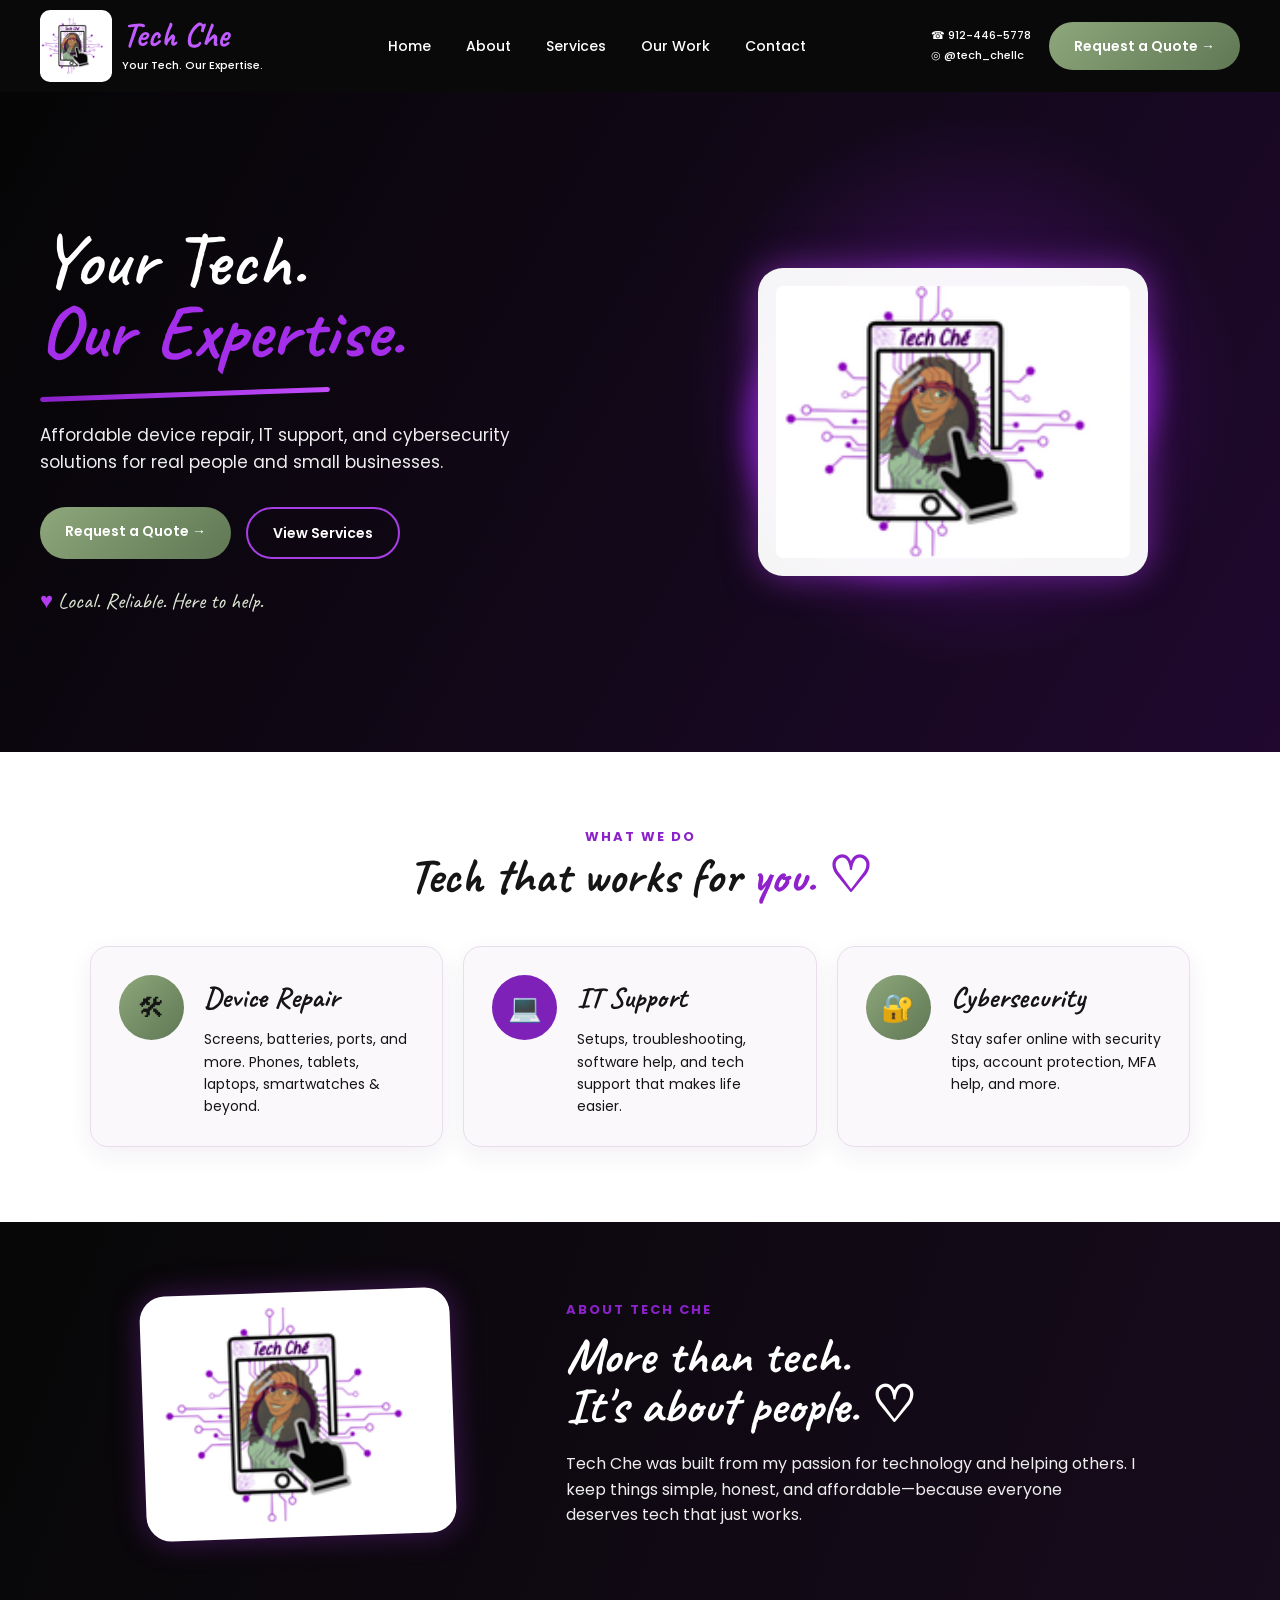
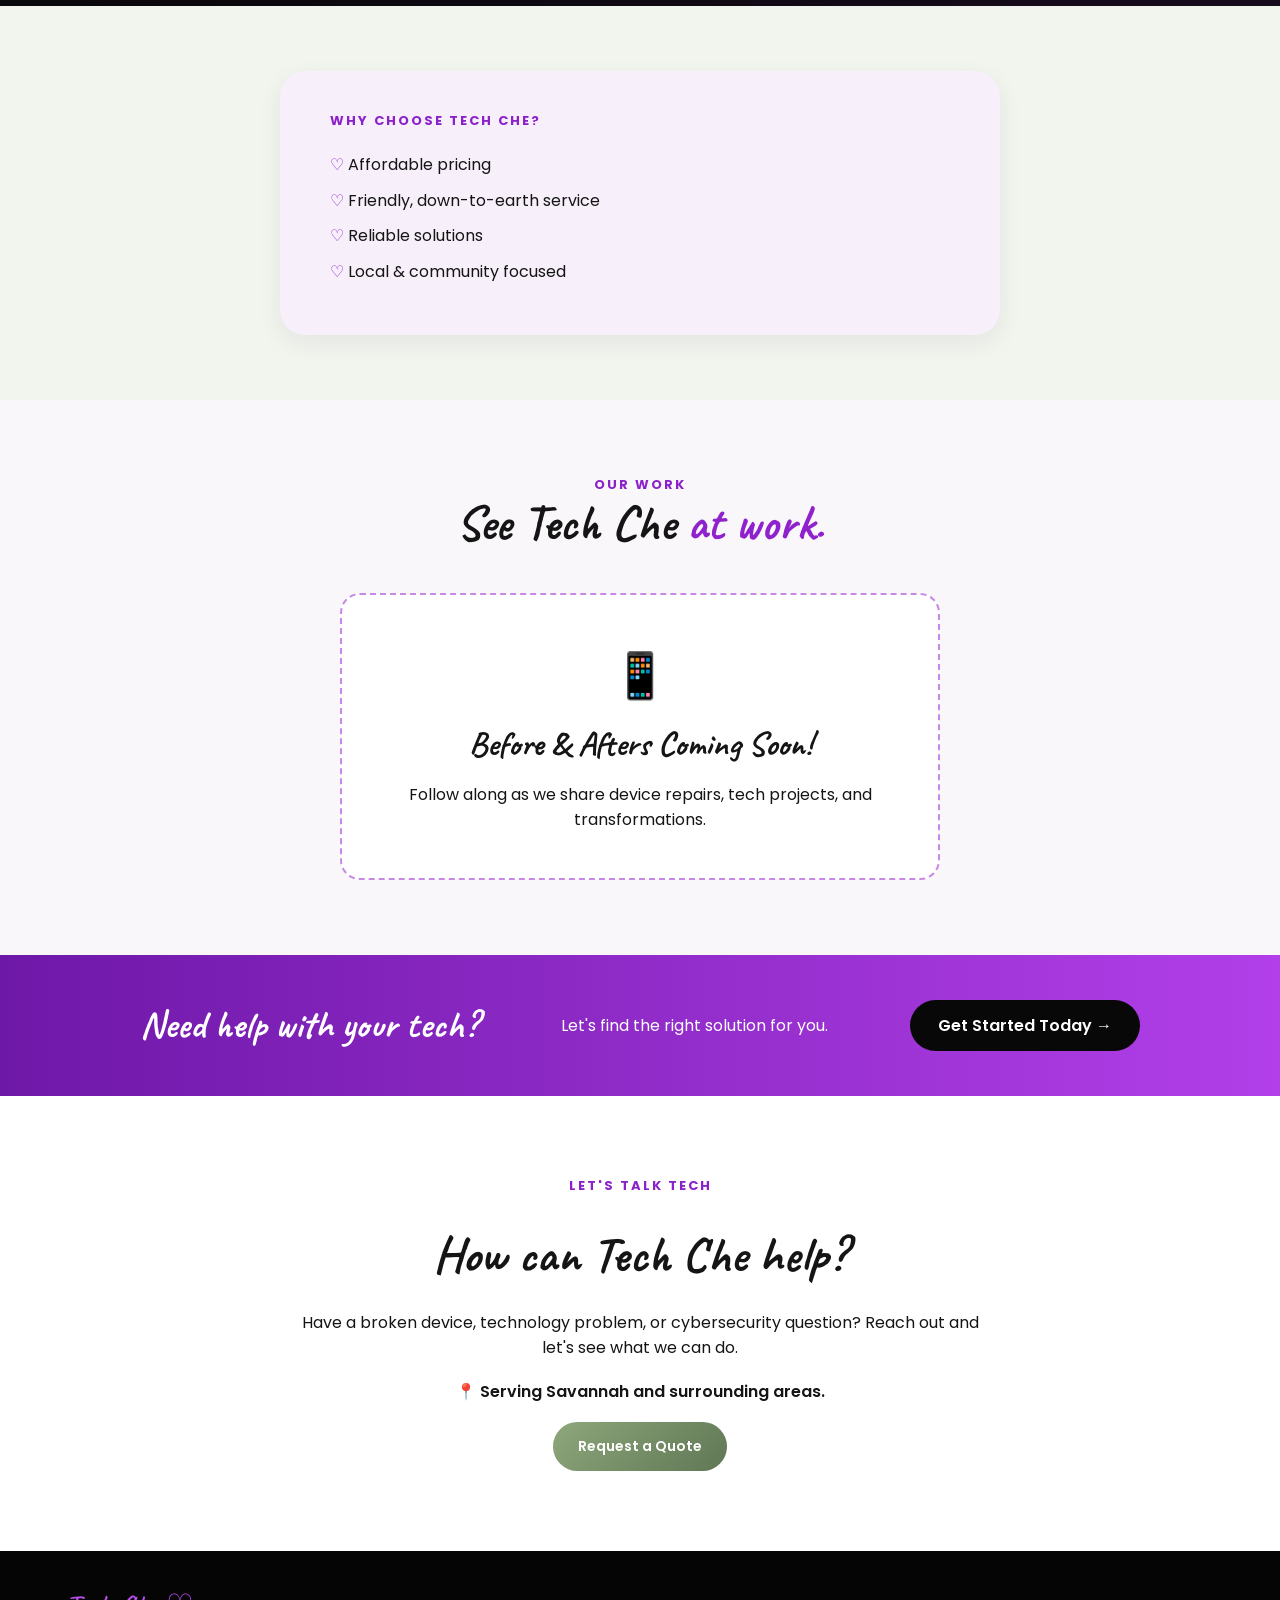
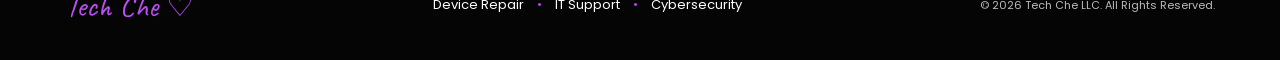
==== index.html @ 77cb9638 "Update index.html" ====
<!DOCTYPE html>
<html lang="en">

<head>
    <meta charset="UTF-8">
    <meta name="viewport" content="width=device-width, initial-scale=1.0">

    <title>Tech Che | Device Repair, IT Support & Cybersecurity</title>

    <meta name="description"
        content="Tech Che provides affordable device repair, IT support, and cybersecurity solutions for individuals and small businesses.">

    <link rel="stylesheet" href="style.css">

    <!-- Google Fonts -->
    <link rel="preconnect" href="https://fonts.googleapis.com">
    <link rel="preconnect" href="https://fonts.gstatic.com" crossorigin>
    <link href="https://fonts.googleapis.com/css2?family=Caveat:wght@400;600;700&family=Poppins:wght@400;500;600;700&display=swap"
        rel="stylesheet">
</head>

<body>


    <!-- NAVIGATION -->
    <header>
        <nav>

            <a href="index.html" class="brand">
                <img src="tech-che-logo.png" alt="Tech Che Logo">
                <div>
                    <span class="brand-name">Tech Che</span>
                    <span class="tagline">Your Tech. Our Expertise.</span>
                </div>
            </a>

            <ul>
                <li><a href="#home">Home</a></li>
                <li><a href="#about">About</a></li>
                <li><a href="#services">Services</a></li>
                <li><a href="#work">Our Work</a></li>
                <li><a href="#contact">Contact</a></li>
            </ul>

            <div class="nav-contact">

    <div class="nav-contact-links">
        <a href="tel:9124465778">
            ☎ 912-446-5778
        </a>

        <a href="https://www.instagram.com/tech_chellc/"
           target="_blank"
           rel="noopener noreferrer">
            ◎ @tech_chellc
        </a>
    </div>

    <a href="quote.html" class="nav-button">
        Request a Quote →
    </a>

</div>

        </nav>
    </header>


    <main>

        <!-- HERO -->
        <section id="home" class="hero">

            <div class="hero-content">

                <div class="hero-text">

                    <h1>
                        <span>Your Tech.</span>
                        <strong>Our Expertise.</strong>
                    </h1>

                    <div class="purple-line"></div>

                    <p class="hero-description">
                        Affordable device repair, IT support, and cybersecurity
                        solutions for real people and small businesses.
                    </p>

                    <div class="hero-buttons">

                        <a href="quote.html" class="primary-button">
                            Request a Quote →
                        </a>

                        <a href="#services" class="secondary-button">
                            View Services
                        </a>

                    </div>

                    <p class="local-message">
                        ♥ <span>Local. Reliable. Here to help.</span>
                    </p>

                </div>


                <div class="hero-image">

                    <div class="purple-glow"></div>

                    <img src="tech-che-logo.png"
                         alt="Tech Che Technology Services">

                </div>

            </div>

        </section>


        <!-- SERVICES -->
        <section id="services" class="services">

            <div class="section-heading">

                <p>WHAT WE DO</p>

                <h2>
                    Tech that works for
                    <span>you. ♡</span>
                </h2>

            </div>


            <div class="service-grid">

                <div class="service-card">

                    <div class="service-icon">🛠</div>

                    <div>
                        <h3>Device Repair</h3>

                        <p>
                            Screens, batteries, ports, and more.
                            Phones, tablets, laptops, smartwatches
                            & beyond.
                        </p>
                    </div>

                </div>


                <div class="service-card">

                    <div class="service-icon">💻</div>

                    <div>
                        <h3>IT Support</h3>

                        <p>
                            Setups, troubleshooting, software help,
                            and tech support that makes life easier.
                        </p>
                    </div>

                </div>


                <div class="service-card">

                    <div class="service-icon">🔐</div>

                    <div>
                        <h3>Cybersecurity</h3>

                        <p>
                            Stay safer online with security tips,
                            account protection, MFA help, and more.
                        </p>
                    </div>

                </div>

            </div>

        </section>


        <!-- ABOUT -->
        <section id="about" class="about">

            <div class="about-layout">

                <div class="about-visual">

                    <div class="about-logo-box">
                        <img src="tech-che-logo.png"
                             alt="Tech Che">
                    </div>

                </div>


                <div class="about-text">

                    <p class="small-heading">ABOUT TECH CHE</p>

                    <h2>
                        More than tech.<br>
                        It's about people. ♡
                    </h2>

                    <p>
                        Tech Che was built from my passion for technology
                        and helping others. I keep things simple, honest,
                        and affordable—because everyone deserves tech
                        that just works.
                    </p>

                </div>

            </div>

        </section>


        <!-- WHY TECH CHE -->
        <section class="why">

            <div class="why-box">

                <p class="small-heading">WHY CHOOSE TECH CHE?</p>

                <div class="why-list">

                    <p>♡ Affordable pricing</p>

                    <p>♡ Friendly, down-to-earth service</p>

                    <p>♡ Reliable solutions</p>

                    <p>♡ Local & community focused</p>

                </div>

            </div>

        </section>


        <!-- OUR WORK -->
        <section id="work" class="work">

            <div class="section-heading">

                <p>OUR WORK</p>

                <h2>
                    See Tech Che
                    <span>at work.</span>
                </h2>

            </div>


            <div class="work-placeholder">

                <p>📱</p>

                <h3>Before & Afters Coming Soon!</h3>

                <p>
                    Follow along as we share device repairs,
                    tech projects, and transformations.
                </p>

            </div>

        </section>


        <!-- QUOTE -->
        <section id="quote" class="quote">

            <div class="quote-content">

                <h2>Need help with your tech?</h2>

                <p>
                    Let's find the right solution for you.
                </p>

                <a href="#contact" class="quote-button">
                    Get Started Today →
                </a>

            </div>

        </section>


        <!-- CONTACT -->
        <section id="contact" class="contact">

            <p class="small-heading">LET'S TALK TECH</p>

            <h2>How can Tech Che help?</h2>

            <p>
                Have a broken device, technology problem,
                or cybersecurity question? Reach out and
                let's see what we can do.
            </p>

            <p class="service-area">
                📍 Serving Savannah and surrounding areas.
            </p>

            <a href="quote.html" class="primary-button">
                Request a Quote
            </a>

        </section>

    </main>


    <!-- FOOTER -->
    <footer>

        <div class="footer-content">

            <div class="footer-brand">
                Tech Che ♡
            </div>

            <div class="footer-services">
                Device Repair
                <span>•</span>
                IT Support
                <span>•</span>
                Cybersecurity
            </div>

            <p>
                © 2026 Tech Che LLC. All Rights Reserved.
            </p>

        </div>

    </footer>

</body>

</html>
---- style.css ----
/* ========================================
   TECH CHE — MAIN WEBSITE STYLE
   ======================================== */

* {
    margin: 0;
    padding: 0;
    box-sizing: border-box;
}

html {
    scroll-behavior: smooth;
}

body {
    font-family: "Poppins", sans-serif;
    background: #ffffff;
    color: #151515;
    line-height: 1.6;
}

:root {
    /* Original Tech Che Purple */
    --purple: #9c27e8;
    --deep-purple: #6411a3;
    --light-purple: #e6c5f7;
    --soft-purple: #f6effa;

    /* New Sage Green */
    --sage: #8fa77b;
    --sage-dark: #5f7754;
    --sage-light: #dfe8d7;
    --sage-soft: #f1f5ed;

    /* Neutrals */
    --black: #090909;
    --off-black: #140d18;
    --white: #ffffff;
}

/* ========================================
   NAVIGATION
   ======================================== */

header {
    background: var(--black);
    position: sticky;
    top: 0;
    z-index: 1000;
}

nav {
    max-width: 1250px;
    min-height: 92px;
    margin: auto;
    padding: 10px 25px;

    display: flex;
    align-items: center;
    justify-content: space-between;
}

.brand {
    display: flex;
    align-items: center;
    gap: 10px;
    text-decoration: none;
    color: white;
}

.brand img {
    width: 72px;
    height: 72px;
    object-fit: contain;
    background: white;
    border-radius: 10px;
}

.brand > div {
    display: flex;
    flex-direction: column;
}

.brand-name {
    font-family: "Caveat", cursive;
    font-size: 35px;
    font-weight: 700;
    line-height: 1;
    color: #c05cff;
}

.tagline {
    font-size: 11px;
    font-weight: 500;
    margin-top: 5px;
    color: white;
}

nav ul {
    display: flex;
    list-style: none;
    gap: 35px;
}

nav ul a {
    color: white;
    text-decoration: none;
    font-size: 14px;
    font-weight: 500;
    transition: .25s;
}

nav ul a:hover {
    color: #c05cff;
}

.nav-button {
    text-decoration: none;
    color: white;
    font-size: 14px;
    font-weight: 600;

    padding: 13px 25px;

    border-radius: 30px;

    background: linear-gradient(
        135deg,
        #7420b6,
        #bd4ff4
    );

    border: 1px solid #d794ff;

    transition: .25s;
}

.nav-button:hover {
    transform: translateY(-2px);
}


/* ========================================
   HERO
   ======================================== */

.hero {
    background:
        radial-gradient(
            circle at 75% 45%,
            rgba(140, 31, 211, .35),
            transparent 27%
        ),
        linear-gradient(
            120deg,
            #050505,
            #13081a 55%,
            #20082f
        );

    color: white;
    padding: 80px 25px;
    overflow: hidden;
}

.hero-content {
    max-width: 1200px;
    min-height: 500px;
    margin: auto;

    display: grid;
    grid-template-columns: 1fr 1fr;
    align-items: center;
    gap: 50px;
}

.hero-text h1 {
    font-family: "Caveat", cursive;
    font-size: 75px;
    line-height: .95;
    font-weight: 600;
}

.hero-text h1 span,
.hero-text h1 strong {
    display: block;
}

.hero-text h1 strong {
    color: #a52eea;
    font-weight: 700;
}

.purple-line {
    width: 290px;
    height: 5px;

    background: linear-gradient(
        90deg,
        #8b21ca,
        #c34dff
    );

    margin: 25px 0;

    border-radius: 20px;

    transform: rotate(-2deg);
}

.hero-description {
    max-width: 520px;
    font-size: 17px;
    margin-bottom: 30px;
    color: #eeeeee;
}

.hero-buttons {
    display: flex;
    gap: 15px;
    margin-bottom: 25px;
}

.primary-button,
.secondary-button {
    display: inline-block;

    padding: 13px 25px;

    border-radius: 30px;

    text-decoration: none;

    font-size: 14px;
    font-weight: 600;

    transition: .25s;
}

.primary-button {
    background: linear-gradient(
        135deg,
        #8024c7,
        #be48f5
    );

    color: white;
}

.primary-button:hover {
    transform: translateY(-3px);
}

.secondary-button {
    border: 2px solid #a63fe4;
    color: white;
}

.secondary-button:hover {
    background: #a63fe4;
}

.local-message {
    font-family: "Caveat", cursive;
    font-size: 22px;
}

.local-message:first-letter {
    color: #b43cf0;
}

.hero-image {
    position: relative;

    display: flex;
    align-items: center;
    justify-content: center;

    min-height: 450px;
}

.hero-image img {
    position: relative;
    z-index: 2;

    width: min(390px, 90%);
    height: auto;

    background: rgba(255,255,255,.96);

    border-radius: 25px;

    padding: 18px;

    box-shadow:
        0 0 35px rgba(171, 55, 235, .55);
}

.purple-glow {
    position: absolute;

    width: 420px;
    height: 300px;

    background: #7617b5;

    border-radius:
        46% 54% 61% 39%
        / 48% 41% 59% 52%;

    filter: blur(12px);

    opacity: .65;

    transform: rotate(-7deg);
}


/* ========================================
   SECTION HEADINGS
   ======================================== */

.section-heading {
    text-align: center;
    margin-bottom: 45px;
}

.section-heading > p,
.small-heading {
    color: #8b21ca;
    font-size: 13px;
    font-weight: 700;
    letter-spacing: 2px;
}

.section-heading h2 {
    margin-top: 4px;

    font-family: "Caveat", cursive;
    font-size: 49px;
    line-height: 1;
}

.section-heading h2 span {
    color: #8f22cc;
}


/* ========================================
   SERVICES
   ======================================== */

.services {
    padding: 75px 25px;
    background: #fff;
}

.service-grid {
    max-width: 1100px;
    margin: auto;

    display: grid;
    grid-template-columns: repeat(3, 1fr);

    gap: 20px;
}

.service-card {
    background: #fbf8fc;

    border: 1px solid #e9dced;

    border-radius: 18px;

    padding: 28px;

    display: flex;
    gap: 20px;

    box-shadow:
        0 8px 25px rgba(72, 22, 92, .07);

    transition: .25s;
}

.service-card:hover {
    transform: translateY(-5px);

    box-shadow:
        0 13px 30px rgba(95, 28, 126, .13);
}

.service-icon {
    min-width: 65px;
    height: 65px;

    display: flex;
    align-items: center;
    justify-content: center;

    background: #7e21b8;

    border-radius: 50%;

    font-size: 27px;
}

.service-card h3 {
    font-family: "Caveat", cursive;
    font-size: 29px;
    margin-bottom: 7px;
}

.service-card p {
    font-size: 14px;
}


/* ========================================
   ABOUT
   ======================================== */

.about {
    padding: 70px 25px;

    background:
        linear-gradient(
            110deg,
            #070707,
            #170b1d
        );

    color: white;
}

.about-layout {
    max-width: 1100px;
    margin: auto;

    display: grid;
    grid-template-columns: .8fr 1.2fr;

    align-items: center;

    gap: 60px;
}

.about-visual {
    display: flex;
    justify-content: center;
}

.about-logo-box {
    background: white;

    padding: 15px;

    border-radius: 25px;

    transform: rotate(-2deg);

    box-shadow:
        0 0 30px rgba(165, 47, 224, .35);
}

.about-logo-box img {
    display: block;
    width: 280px;
    max-width: 100%;
}

.about-text h2 {
    font-family: "Caveat", cursive;

    font-size: 50px;

    line-height: 1;

    margin: 10px 0 20px;
}

.about-text > p:last-child {
    max-width: 570px;
    color: #eeeeee;
}


/* ========================================
   WHY TECH CHE
   ======================================== */

.why {
    padding: 65px 25px;
    background: #fff;
}

.why-box {
    max-width: 720px;

    margin: auto;

    background: #f7effa;

    border-radius: 25px;

    padding: 40px 50px;

    box-shadow:
        0 8px 25px rgba(77, 26, 96, .07);
}

.why-list {
    margin-top: 20px;
}

.why-list p {
    margin: 10px 0;
    font-size: 16px;
}

.why-list p::first-letter {
    color: #9227cf;
}


/* ========================================
   OUR WORK
   ======================================== */

.work {
    padding: 75px 25px;
    background: #faf7fb;
}

.work-placeholder {
    max-width: 600px;

    margin: auto;

    text-align: center;

    padding: 45px;

    background: white;

    border-radius: 20px;

    border: 2px dashed #c888e6;
}

.work-placeholder > p:first-child {
    font-size: 45px;
}

.work-placeholder h3 {
    font-family: "Caveat", cursive;
    font-size: 34px;
    margin: 5px 0 10px;
}


/* ========================================
   QUOTE
   ======================================== */

.quote {
    padding: 40px 25px;

    background:
        linear-gradient(
            90deg,
            #6e18a8,
            #b23fe9
        );

    color: white;
}

.quote-content {
    max-width: 1000px;
    margin: auto;

    display: flex;

    align-items: center;
    justify-content: space-between;

    gap: 25px;
}

.quote h2 {
    font-family: "Caveat", cursive;
    font-size: 38px;
}

.quote-button {
    background: #080808;

    color: white;

    text-decoration: none;

    padding: 13px 28px;

    border-radius: 30px;

    font-weight: 600;
}


/* ========================================
   CONTACT
   ======================================== */

.contact {
    padding: 80px 25px;

    text-align: center;

    max-width: 760px;

    margin: auto;
}

.contact h2 {
    font-family: "Caveat", cursive;

    font-size: 50px;

    margin: 5px 0 15px;
}

.contact > p {
    margin-bottom: 18px;
}

.service-area {
    font-weight: 600;
}


/* ========================================
   FOOTER
   ======================================== */

footer {
    background: #050505;

    color: white;

    padding: 30px 25px;
}

.footer-content {
    max-width: 1150px;
    margin: auto;

    display: flex;
    align-items: center;
    justify-content: space-between;

    gap: 25px;
}

.footer-brand {
    font-family: "Caveat", cursive;

    font-size: 31px;

    color: #bd4ef4;
}

.footer-services {
    font-size: 13px;
}

.footer-services span {
    color: #b740ed;
    margin: 0 10px;
}

footer p {
    font-size: 11px;
    color: #bbb;
}


/* ========================================
   TABLET
   ======================================== */

@media (max-width: 950px) {

    nav ul {
        display: none;
    }

    .hero-content {
        grid-template-columns: 1fr;
        text-align: center;
    }

    .hero-description {
        margin-left: auto;
        margin-right: auto;
    }

    .purple-line {
        margin-left: auto;
        margin-right: auto;
    }

    .hero-buttons {
        justify-content: center;
    }

    .hero-image {
        min-height: 350px;
    }

    .service-grid {
        grid-template-columns: 1fr;
        max-width: 650px;
    }

    .about-layout {
        grid-template-columns: 1fr;
        text-align: center;
    }

    .about-text > p:last-child {
        margin: auto;
    }

    .quote-content {
        flex-direction: column;
        text-align: center;
    }

    .footer-content {
        flex-direction: column;
        text-align: center;
    }
}


/* ========================================
   MOBILE
   ======================================== */

@media (max-width: 600px) {

    nav {
        min-height: 75px;
        padding: 8px 15px;
    }

    .brand img {
        width: 55px;
        height: 55px;
    }

    .brand-name {
        font-size: 27px;
    }

    .tagline {
        display: none;
    }

    .nav-button {
        padding: 10px 15px;
        font-size: 11px;
    }

    .hero {
        padding: 60px 20px;
    }

    .hero-content {
        min-height: auto;
    }

    .hero-text h1 {
        font-size: 57px;
    }

    .hero-buttons {
        flex-direction: column;
        align-items: center;
    }

    .hero-image img {
        width: 280px;
    }

    .purple-glow {
        width: 290px;
        height: 220px;
    }

    .section-heading h2 {
        font-size: 41px;
    }

    .service-card {
        flex-direction: column;
    }

    .service-icon {
        width: 65px;
    }

    .about-text h2,
    .contact h2 {
        font-size: 43px;
    }

    .why-box {
        padding: 30px 25px;
    }
}
/* ========================================
   TECH CHE — REQUEST A QUOTE PAGE
   ======================================== */

.quote-page {
    background: #faf7fb;
    min-height: 100vh;
}

/* Quote Page Header */

.quote-hero {
    background:
        radial-gradient(
            circle at 75% 40%,
            rgba(151, 42, 219, .35),
            transparent 30%
        ),
        linear-gradient(
            120deg,
            #050505,
            #17091f,
            #250a34
        );

    color: white;
    text-align: center;
    padding: 75px 25px 65px;
}

.quote-hero h1 {
    font-family: "Caveat", cursive;
    font-size: 65px;
    line-height: 1;
    margin: 8px 0 18px;
}

.quote-hero h1 span {
    color: #b83ff1;
}

.quote-hero > p:last-child {
    max-width: 550px;
    margin: auto;
    color: #eeeeee;
    font-size: 16px;
}


/* ========================================
   FORM CONTAINER
   ======================================== */

.quote-form-section {
    padding: 60px 25px 90px;
}

.quote-form-container {
    max-width: 760px;
    margin: auto;

    background: white;

    padding: 45px;

    border-radius: 24px;

    border: 1px solid #eadcf0;

    box-shadow:
        0 15px 45px rgba(74, 20, 96, .10);
}


/* ========================================
   FORM LAYOUT
   ======================================== */

.form-row {
    display: grid;
    grid-template-columns: 1fr 1fr;
    gap: 20px;
}

.form-group {
    margin-bottom: 22px;
}

.form-group label {
    display: block;

    margin-bottom: 7px;

    font-size: 14px;
    font-weight: 600;

    color: #27162e;
}

.form-group input,
.form-group select,
.form-group textarea {

    width: 100%;

    font-family: "Poppins", sans-serif;

    font-size: 14px;

    padding: 14px 16px;

    border: 1.5px solid #ddcfe3;

    border-radius: 12px;

    background: #fcfafd;

    color: #171717;

    outline: none;

    transition: .25s;
}

.form-group textarea {
    resize: vertical;
}


/* Purple focus effect */

.form-group input:focus,
.form-group select:focus,
.form-group textarea:focus {

    border-color: #a62cdd;

    background: white;

    box-shadow:
        0 0 0 3px rgba(166, 44, 221, .10);
}


/* ========================================
   SUBMIT BUTTON
   ======================================== */

.form-submit {

    width: 100%;

    border: none;

    padding: 15px 25px;

    border-radius: 30px;

    background:
        linear-gradient(
            135deg,
            #7620b3,
            #bd47f3
        );

    color: white;

    font-family: "Poppins", sans-serif;

    font-size: 15px;
    font-weight: 600;

    cursor: pointer;

    transition: .25s;
}

.form-submit:hover {

    transform: translateY(-2px);

    box-shadow:
        0 8px 20px rgba(136, 31, 183, .25);
}


/* Note underneath form */

.form-note {

    text-align: center;

    margin-top: 17px;

    font-family: "Caveat", cursive;

    font-size: 20px;

    color: #7c268f;
}


/* ========================================
   QUOTE PAGE MOBILE
   ======================================== */

@media (max-width: 650px) {

    .quote-hero {
        padding: 55px 20px;
    }

    .quote-hero h1 {
        font-size: 50px;
    }

    .quote-form-section {
        padding: 35px 15px 65px;
    }

    .quote-form-container {
        padding: 28px 20px;
        border-radius: 18px;
    }

    .form-row {
        grid-template-columns: 1fr;
        gap: 0;
    }
}
/* ==============================
   THANK YOU PAGE
================================ */

.thank-you-page {
    min-height: 75vh;
    display: flex;
    align-items: center;
    justify-content: center;
    padding: 80px 20px;
    background:
        radial-gradient(circle at top right, #6411a3 0%, transparent 35%),
        linear-gradient(135deg, #090909, #140d18);
}

.thank-you-box {
    width: 100%;
    max-width: 720px;
    background: #ffffff;
    text-align: center;
    padding: 60px 45px;
    border-radius: 28px;
    box-shadow: 0 15px 50px rgba(156, 39, 232, 0.25);
}

.thank-you-heart {
    font-family: 'Caveat', cursive;
    font-size: 75px;
    line-height: 1;
    color: var(--purple);
}

.thank-you-box .small-heading {
    color: var(--deep-purple);
    font-weight: 700;
    letter-spacing: 2px;
    margin-bottom: 5px;
}

.thank-you-box h1 {
    font-family: 'Caveat', cursive;
    font-size: 58px;
    margin: 5px 0 20px;
    color: var(--black);
}

.thank-you-box h1 span {
    color: var(--purple);
}

.thank-you-message {
    max-width: 560px;
    margin: 0 auto 15px;
    font-size: 18px;
    line-height: 1.8;
    color: #444;
}

.thank-you-small {
    font-family: 'Caveat', cursive;
    font-size: 24px;
    color: var(--deep-purple);
    margin-bottom: 30px;
}

.thank-you-buttons {
    display: flex;
    justify-content: center;
    gap: 15px;
    flex-wrap: wrap;
}

.thank-you-buttons a {
    text-decoration: none;
}

@media (max-width: 600px) {

    .thank-you-box {
        padding: 45px 25px;
    }

    .thank-you-box h1 {
        font-size: 46px;
    }

    .thank-you-message {
        font-size: 16px;
    }
}
/* ==================================
   TECH CHE SAGE GREEN ACCENTS
================================== */

/* Main buttons */
.nav-button,
.primary-button,
.form-submit {
    background: linear-gradient(135deg, var(--sage), var(--sage-dark));
    color: white;
    border: none;
}

.nav-button:hover,
.primary-button:hover,
.form-submit:hover {
    background: var(--sage-dark);
    transform: translateY(-2px);
}

/* Sage accent on navigation */
nav ul li a:hover {
    color: var(--sage);
}

/* Service icons - alternate purple and sage */
.service-card:nth-child(1) .service-icon,
.service-card:nth-child(3) .service-icon {
    background: linear-gradient(135deg, var(--sage), var(--sage-dark));
}

/* Why Choose Tech Che */
.why {
    background: var(--sage-soft);
}

/* Small decorative accents */
.local-message {
    color: var(--sage-light);
}

/* Form focus */
input:focus,
select:focus,
textarea:focus {
    border-color: var(--sage);
    box-shadow: 0 0 0 3px rgba(143, 167, 123, 0.15);
}

/* Thank-you heart */
.thank-you-heart {
    color: var(--sage);
}
/* ==================================
   TOP CONTACT BAR
================================== */

.top-contact-bar {
    background: var(--sage);
    color: var(--black);
    min-height: 38px;
    padding: 7px 5%;
    display: flex;
    align-items: center;
    justify-content: space-between;
    gap: 20px;
    font-size: 13px;
    font-weight: 500;
}

.contact-details,
.social-links {
    display: flex;
    align-items: center;
    gap: 22px;
}

.top-contact-bar a {
    color: var(--black);
    text-decoration: none;
    transition: 0.2s ease;
}

.top-contact-bar a:hover {
    color: var(--white);
}

.top-slogan {
    font-family: 'Caveat', cursive;
    font-size: 20px;
    font-weight: 700;
}

/* Mobile */
@media (max-width: 800px) {

    .top-contact-bar {
        flex-direction: column;
        gap: 5px;
        padding: 8px 15px;
        text-align: center;
    }

    .contact-details {
        justify-content: center;
        flex-wrap: wrap;
        gap: 8px 15px;
    }

    .social-links {
        justify-content: center;
    }

    .top-slogan {
        display: none;
    }
}
/* CLEAN HEADER CONTACT */

.nav-contact {
    display: flex;
    align-items: center;
    gap: 18px;
}

.nav-contact-links {
    display: flex;
    flex-direction: column;
    gap: 2px;
}

.nav-contact-links a {
    color: #ffffff;
    text-decoration: none;
    font-size: 11px;
    font-weight: 500;
    transition: 0.2s ease;
}

.nav-contact-links a:hover {
    color: var(--sage);
}

/* Sage accent on quote button */
.nav-contact .nav-button {
    background: linear-gradient(
        135deg,
        var(--sage),
        var(--sage-dark)
    );
}

/* Mobile */
@media (max-width: 950px) {

    .nav-contact-links {
        display: none;
    }

}
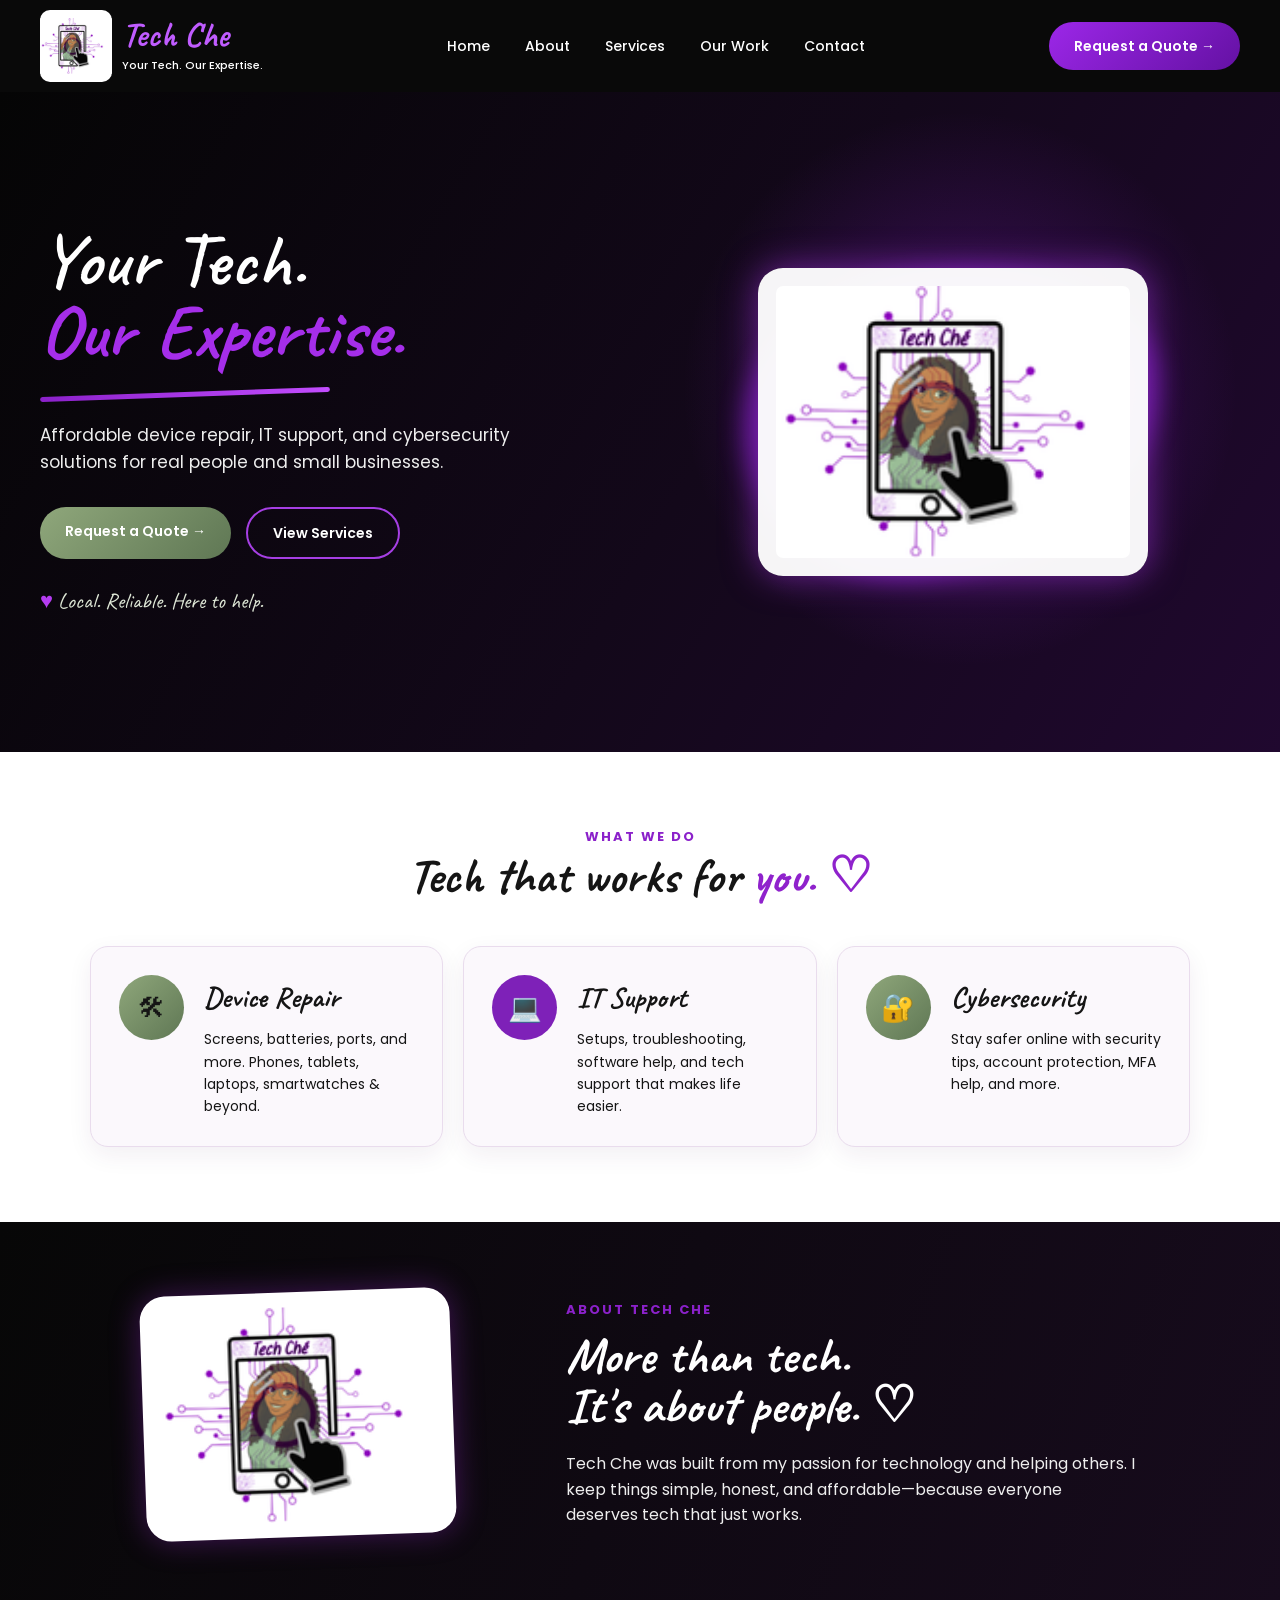
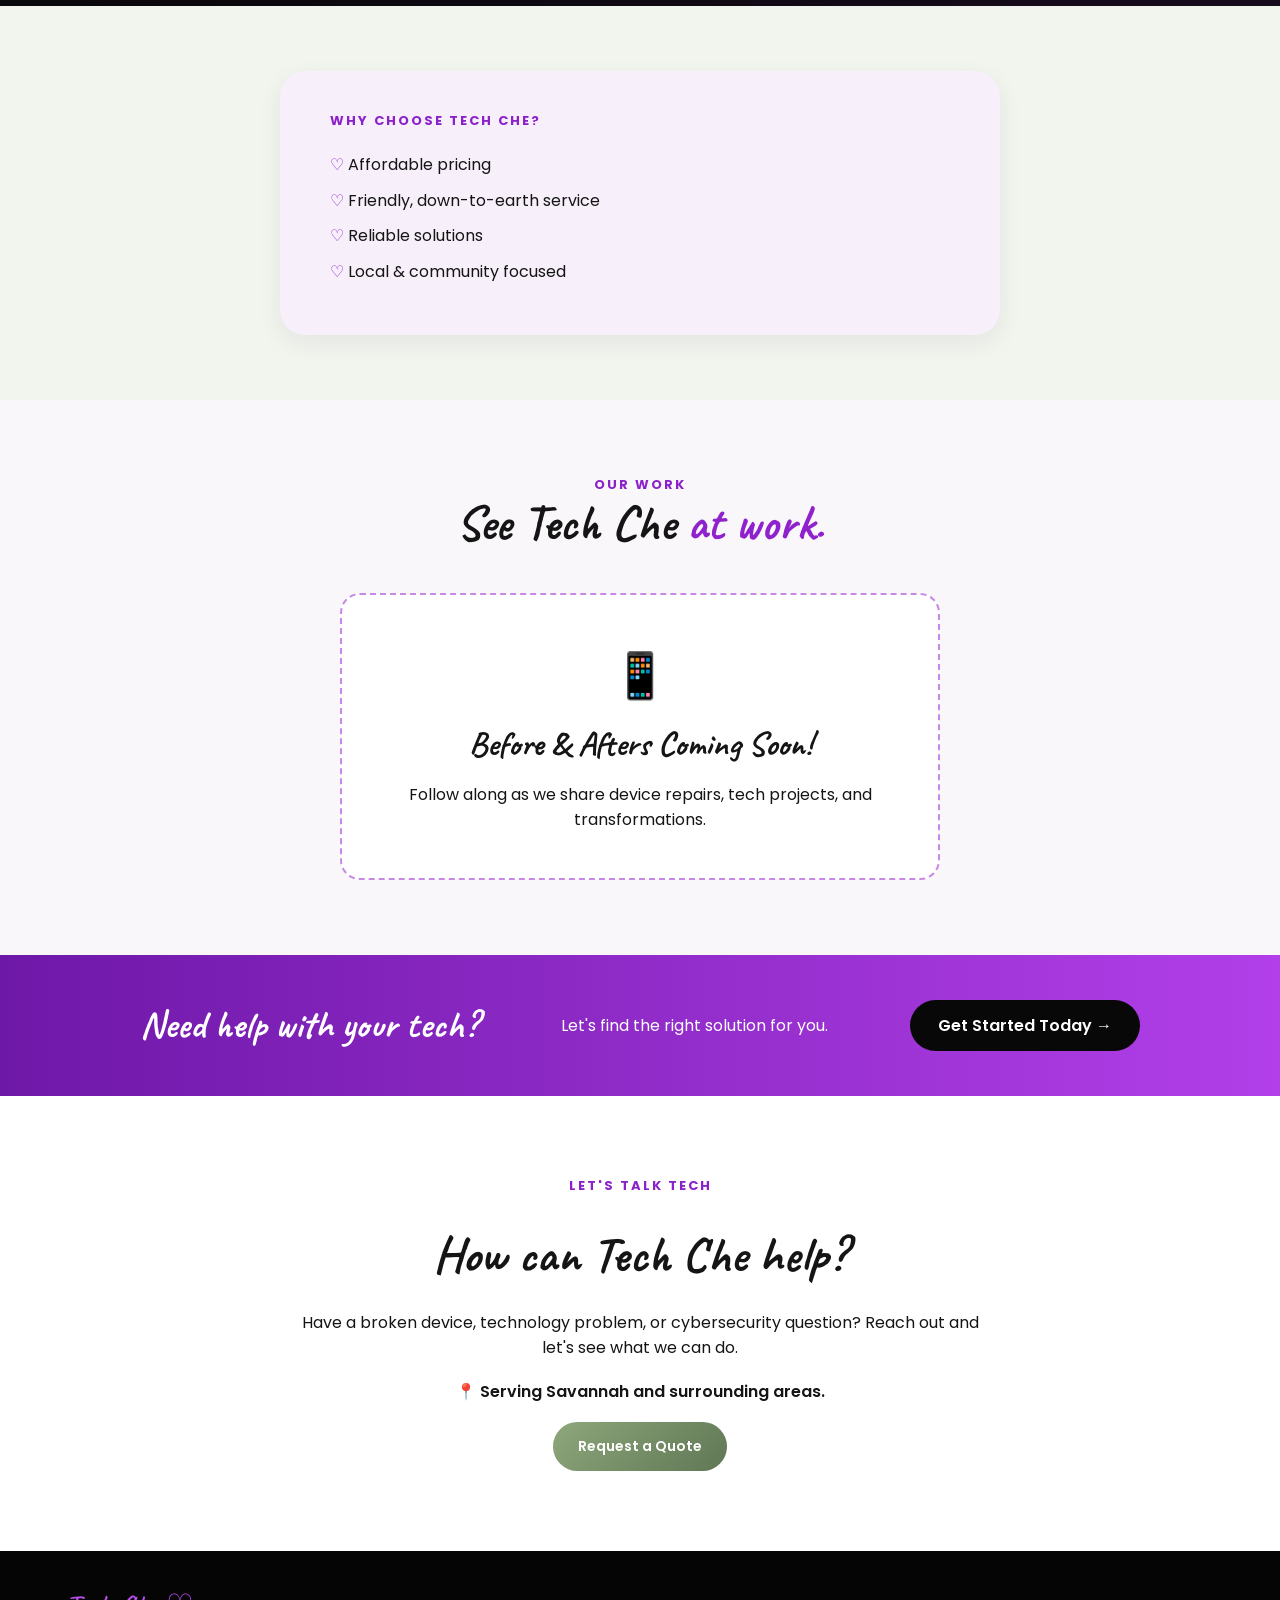
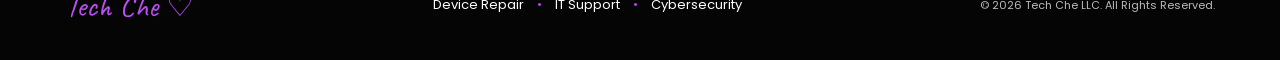
==== commit 6dfc3da0: "Update index.html" ====
--- a/index.html
+++ b/index.html
@@ -42,19 +42,7 @@
                 <li><a href="#contact">Contact</a></li>
             </ul>
 
-            <div class="nav-contact">
-
-    <div class="nav-contact-links">
-        <a href="tel:9124465778">
-            ☎ 912-446-5778
-        </a>
-
-        <a href="https://www.instagram.com/tech_chellc/"
-           target="_blank"
-           rel="noopener noreferrer">
-            ◎ @tech_chellc
-        </a>
-    </div>
+           
 
     <a href="quote.html" class="nav-button">
         Request a Quote →
--- a/style.css
+++ b/style.css
@@ -1193,110 +1193,19 @@
 .thank-you-heart {
     color: var(--sage);
 }
-/* ==================================
-   TOP CONTACT BAR
-================================== */
-
-.top-contact-bar {
-    background: var(--sage);
-    color: var(--black);
-    min-height: 38px;
-    padding: 7px 5%;
-    display: flex;
-    align-items: center;
-    justify-content: space-between;
-    gap: 20px;
-    font-size: 13px;
-    font-weight: 500;
-}
-
-.contact-details,
-.social-links {
-    display: flex;
-    align-items: center;
-    gap: 22px;
-}
-
-.top-contact-bar a {
-    color: var(--black);
-    text-decoration: none;
-    transition: 0.2s ease;
-}
-
-.top-contact-bar a:hover {
-    color: var(--white);
-}
-
-.top-slogan {
-    font-family: 'Caveat', cursive;
-    font-size: 20px;
-    font-weight: 700;
-}
-
-/* Mobile */
-@media (max-width: 800px) {
-
-    .top-contact-bar {
-        flex-direction: column;
-        gap: 5px;
-        padding: 8px 15px;
-        text-align: center;
-    }
-
-    .contact-details {
-        justify-content: center;
-        flex-wrap: wrap;
-        gap: 8px 15px;
-    }
-
-    .social-links {
-        justify-content: center;
-    }
-
-    .top-slogan {
-        display: none;
-    }
-}
-/* CLEAN HEADER CONTACT */
-
-.nav-contact {
-    display: flex;
-    align-items: center;
-    gap: 18px;
-}
-
-.nav-contact-links {
-    display: flex;
-    flex-direction: column;
-    gap: 2px;
-}
-
-.nav-contact-links a {
-    color: #ffffff;
-    text-decoration: none;
-    font-size: 11px;
-    font-weight: 500;
-    transition: 0.2s ease;
-}
-
-.nav-contact-links a:hover {
-    color: var(--sage);
-}
-
-/* Sage accent on quote button */
-.nav-contact .nav-button {
+/* ORIGINAL TECH CHE HEADER */
+
+.nav-button {
     background: linear-gradient(
         135deg,
-        var(--sage),
-        var(--sage-dark)
+        var(--purple),
+        var(--deep-purple)
     );
-}
-
-/* Mobile */
-@media (max-width: 950px) {
-
-    .nav-contact-links {
-        display: none;
-    }
-
-}
+    color: #ffffff;
+    border: none;
+    border-radius: 30px;
+}
+
+.nav-button:hover {
+    background: var(--deep-purple);
+}
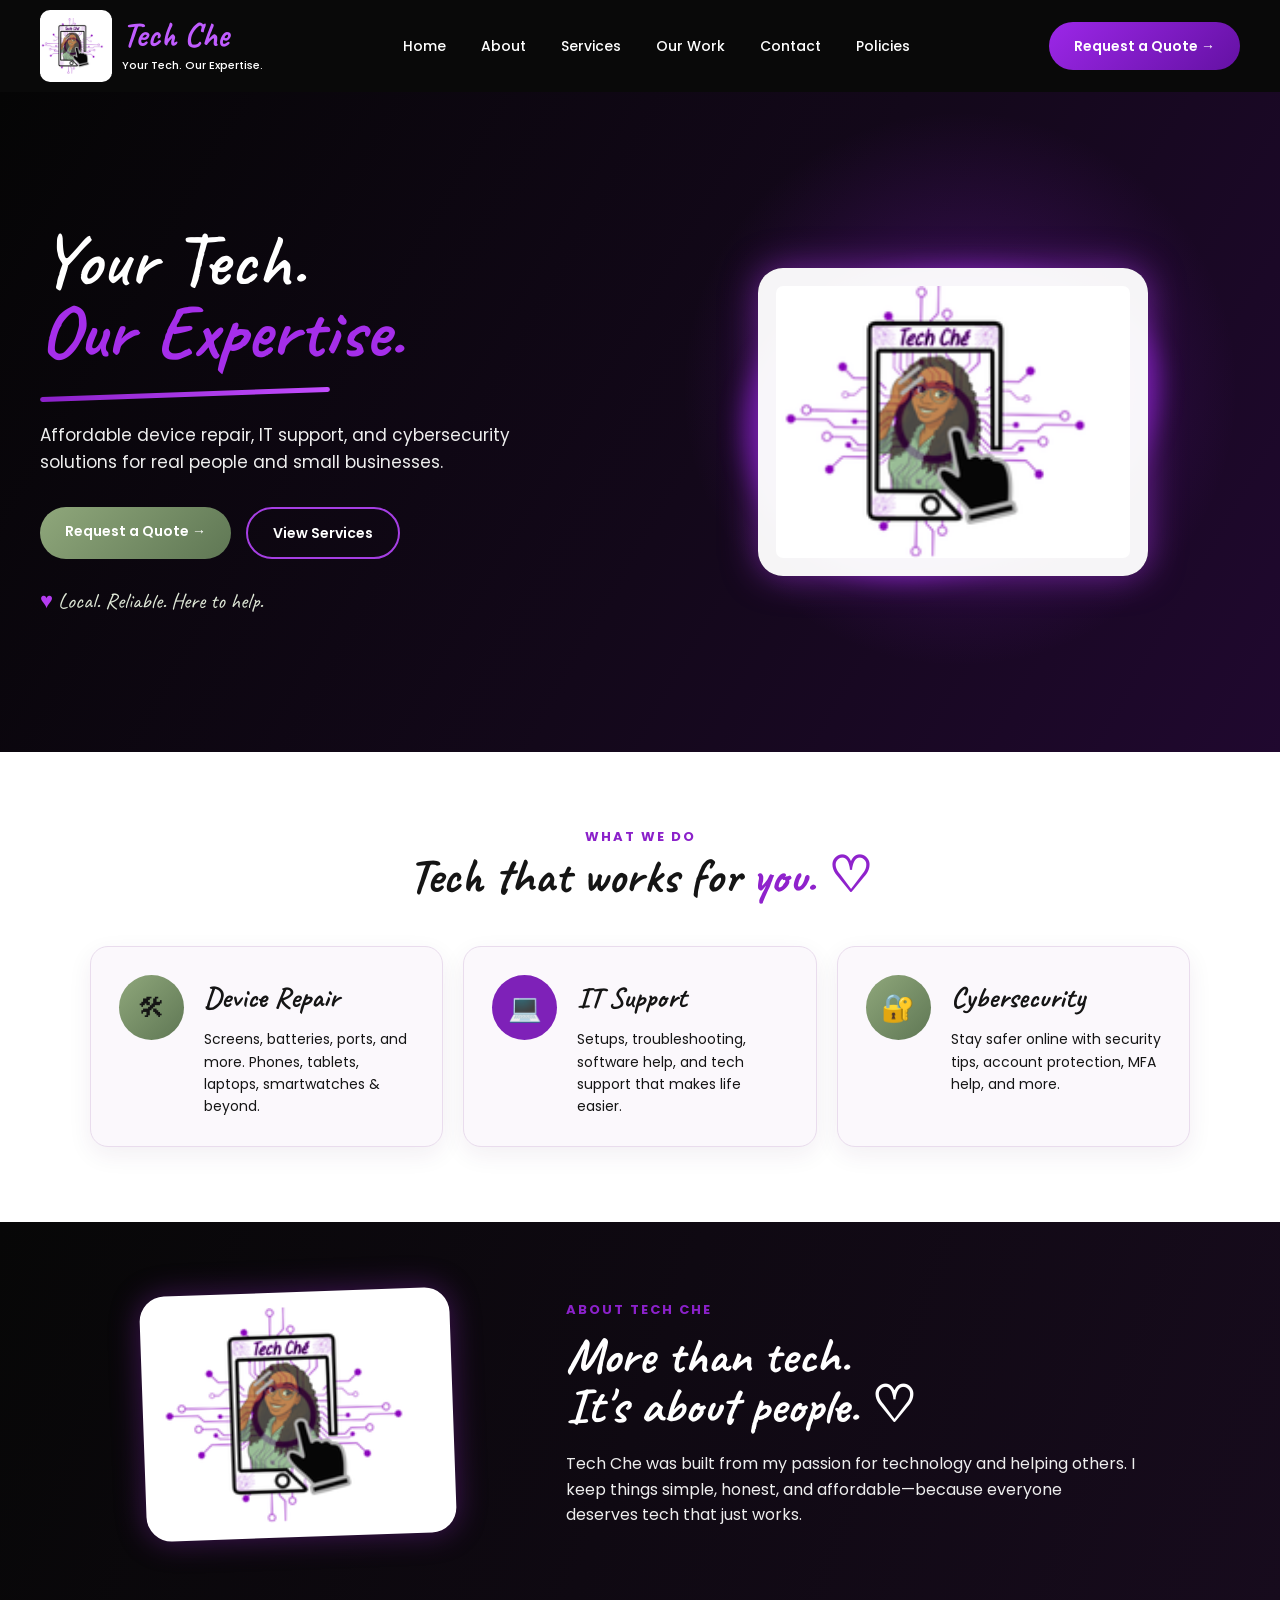
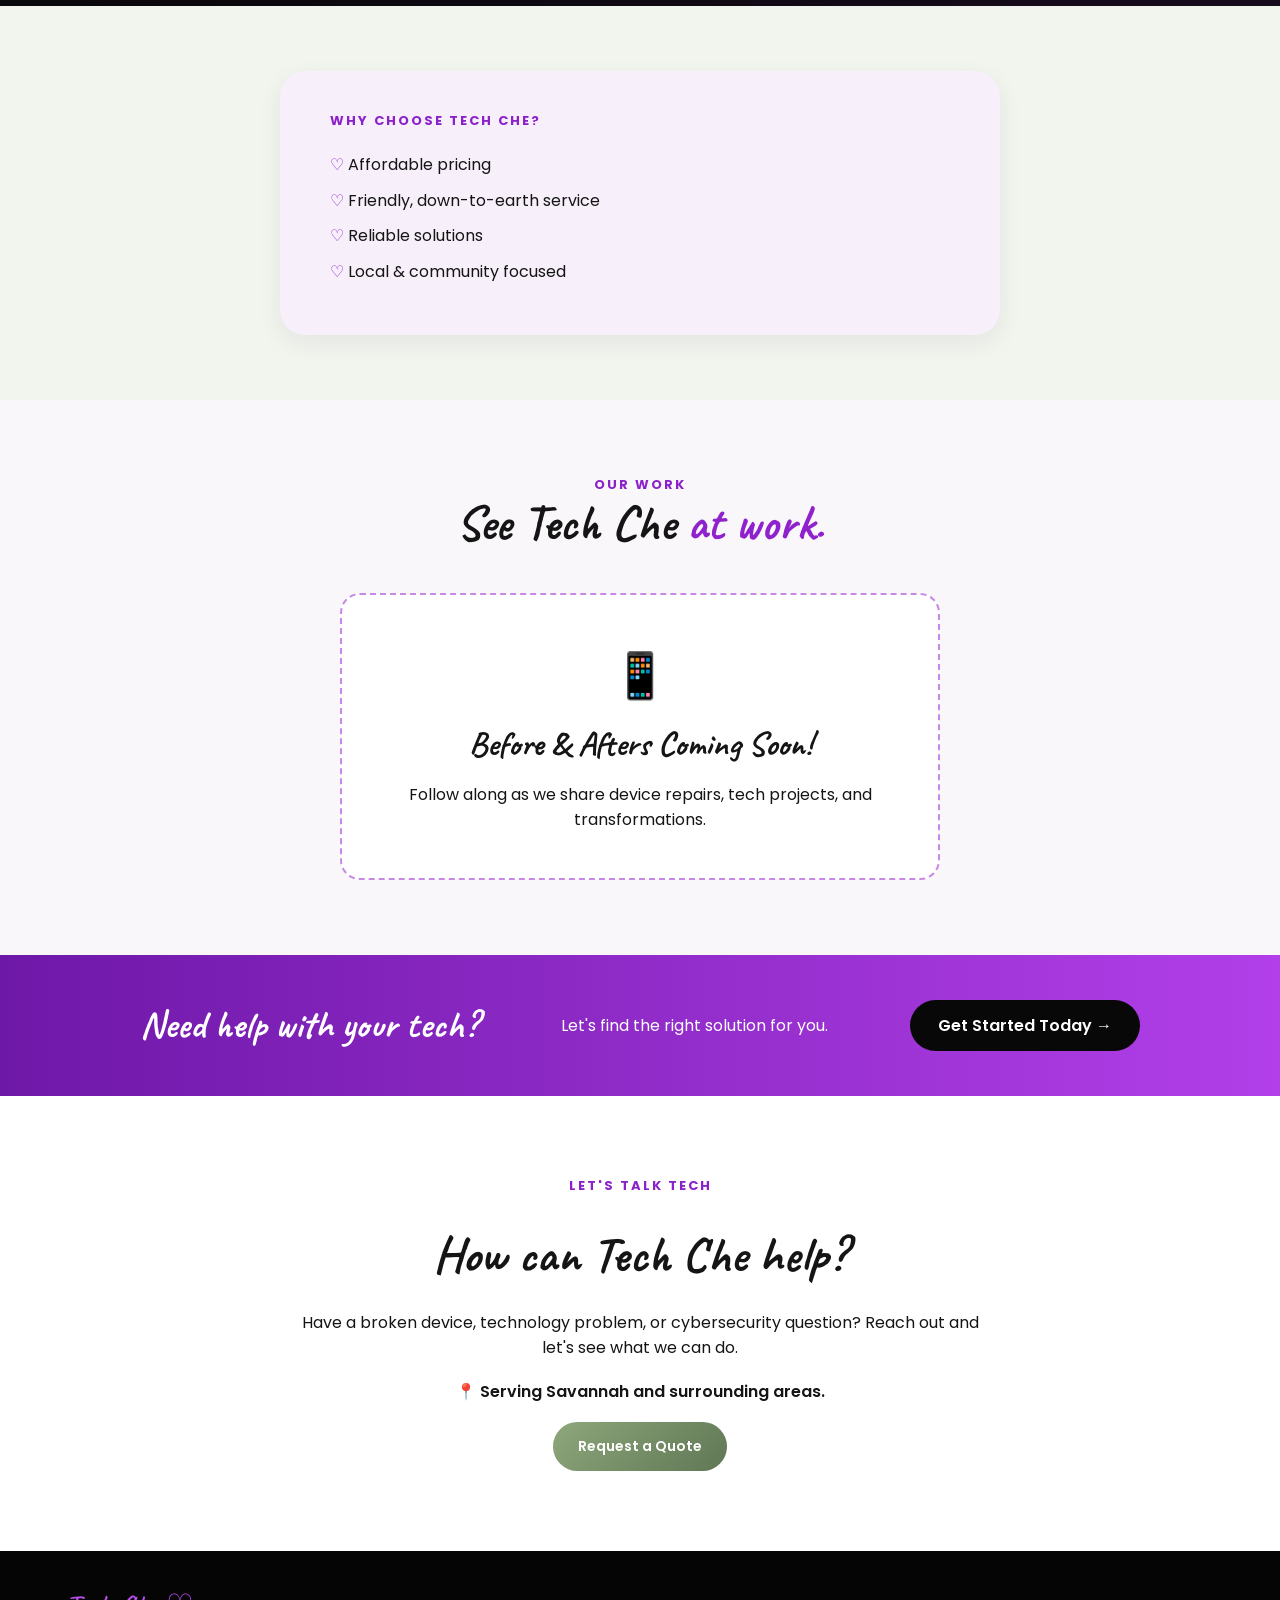
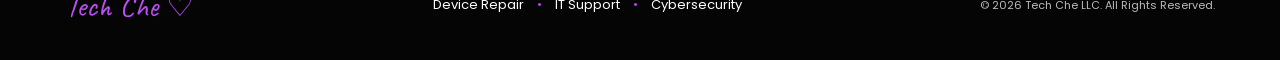
==== commit 6b2168ae: "Update index.html" ====
--- a/index.html
+++ b/index.html
@@ -34,13 +34,14 @@
                 </div>
             </a>
 
-            <ul>
-                <li><a href="#home">Home</a></li>
-                <li><a href="#about">About</a></li>
-                <li><a href="#services">Services</a></li>
-                <li><a href="#work">Our Work</a></li>
-                <li><a href="#contact">Contact</a></li>
-            </ul>
+         <ul>
+    <li><a href="index.html#home">Home</a></li>
+    <li><a href="index.html#about">About</a></li>
+    <li><a href="index.html#services">Services</a></li>
+    <li><a href="index.html#work">Our Work</a></li>
+    <li><a href="index.html#contact">Contact</a></li>
+    <li><a href="policies.html">Policies</a></li>
+</ul>
 
            
 
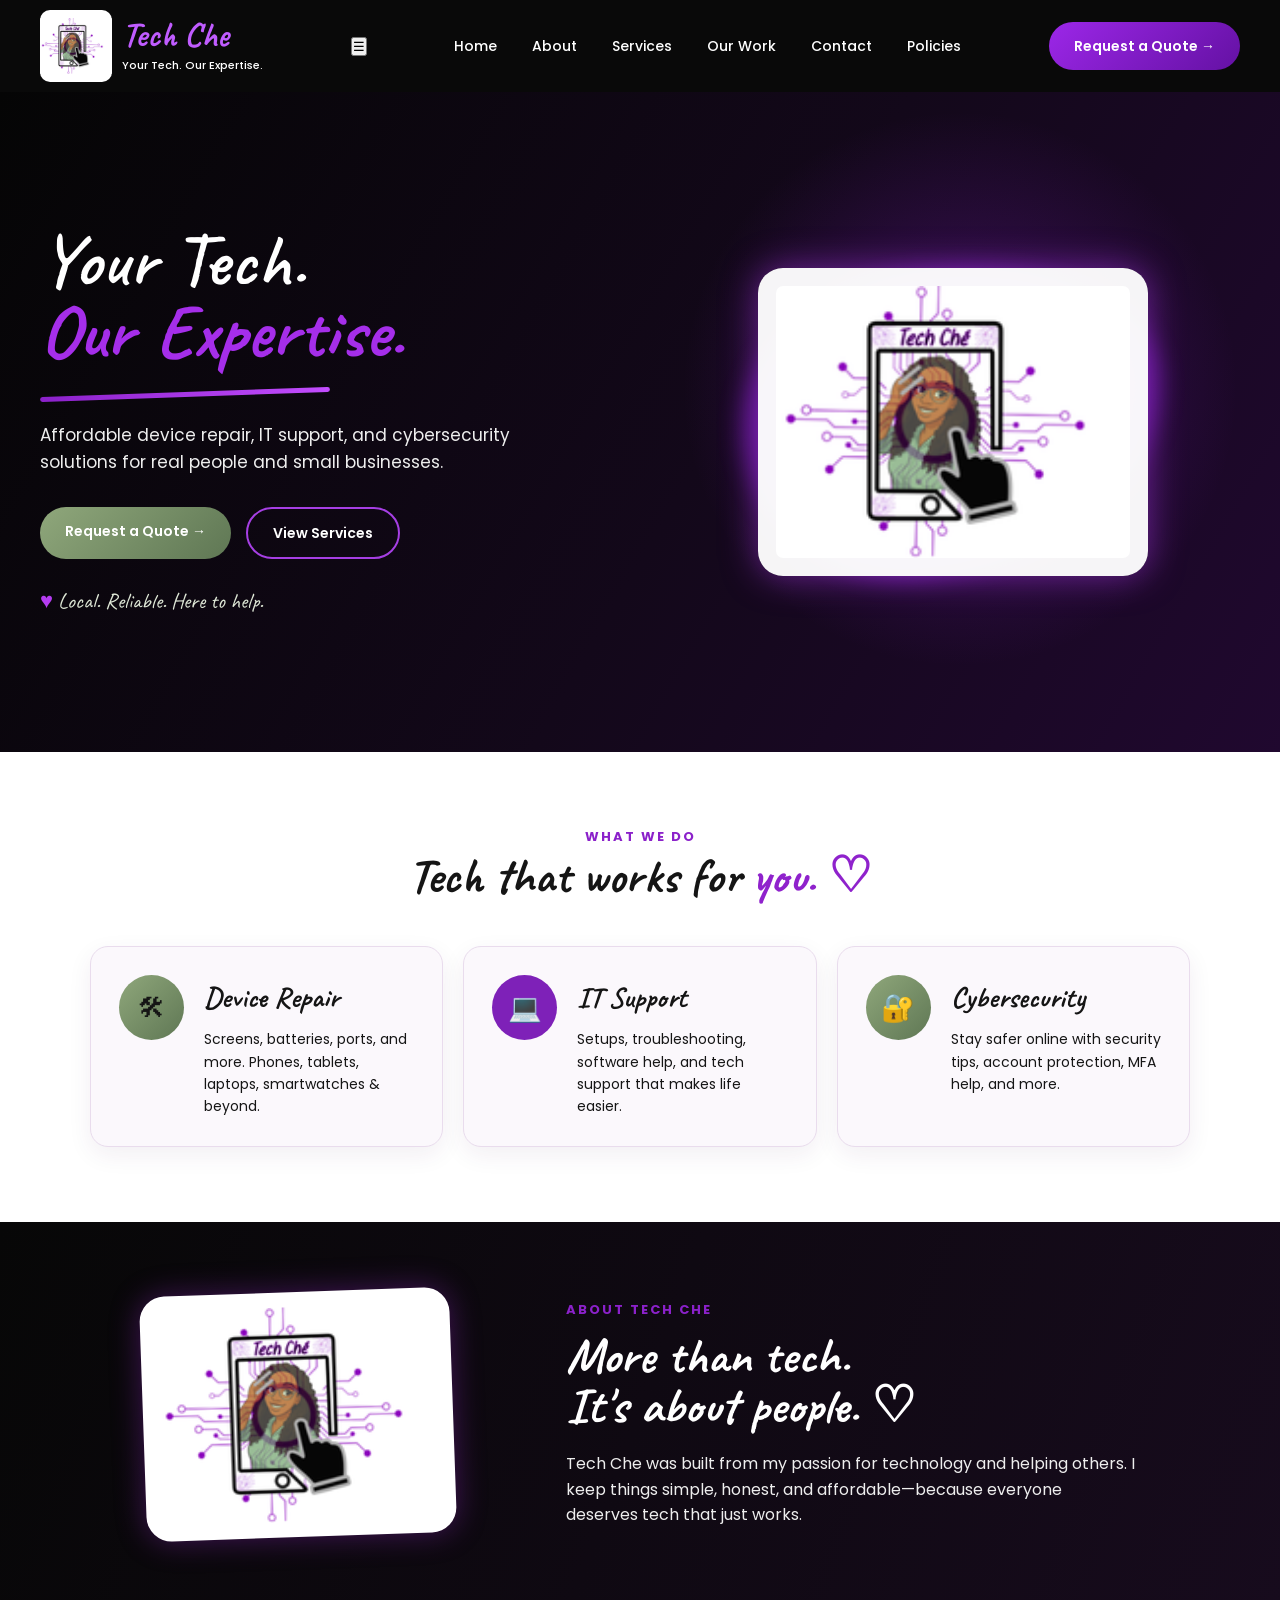
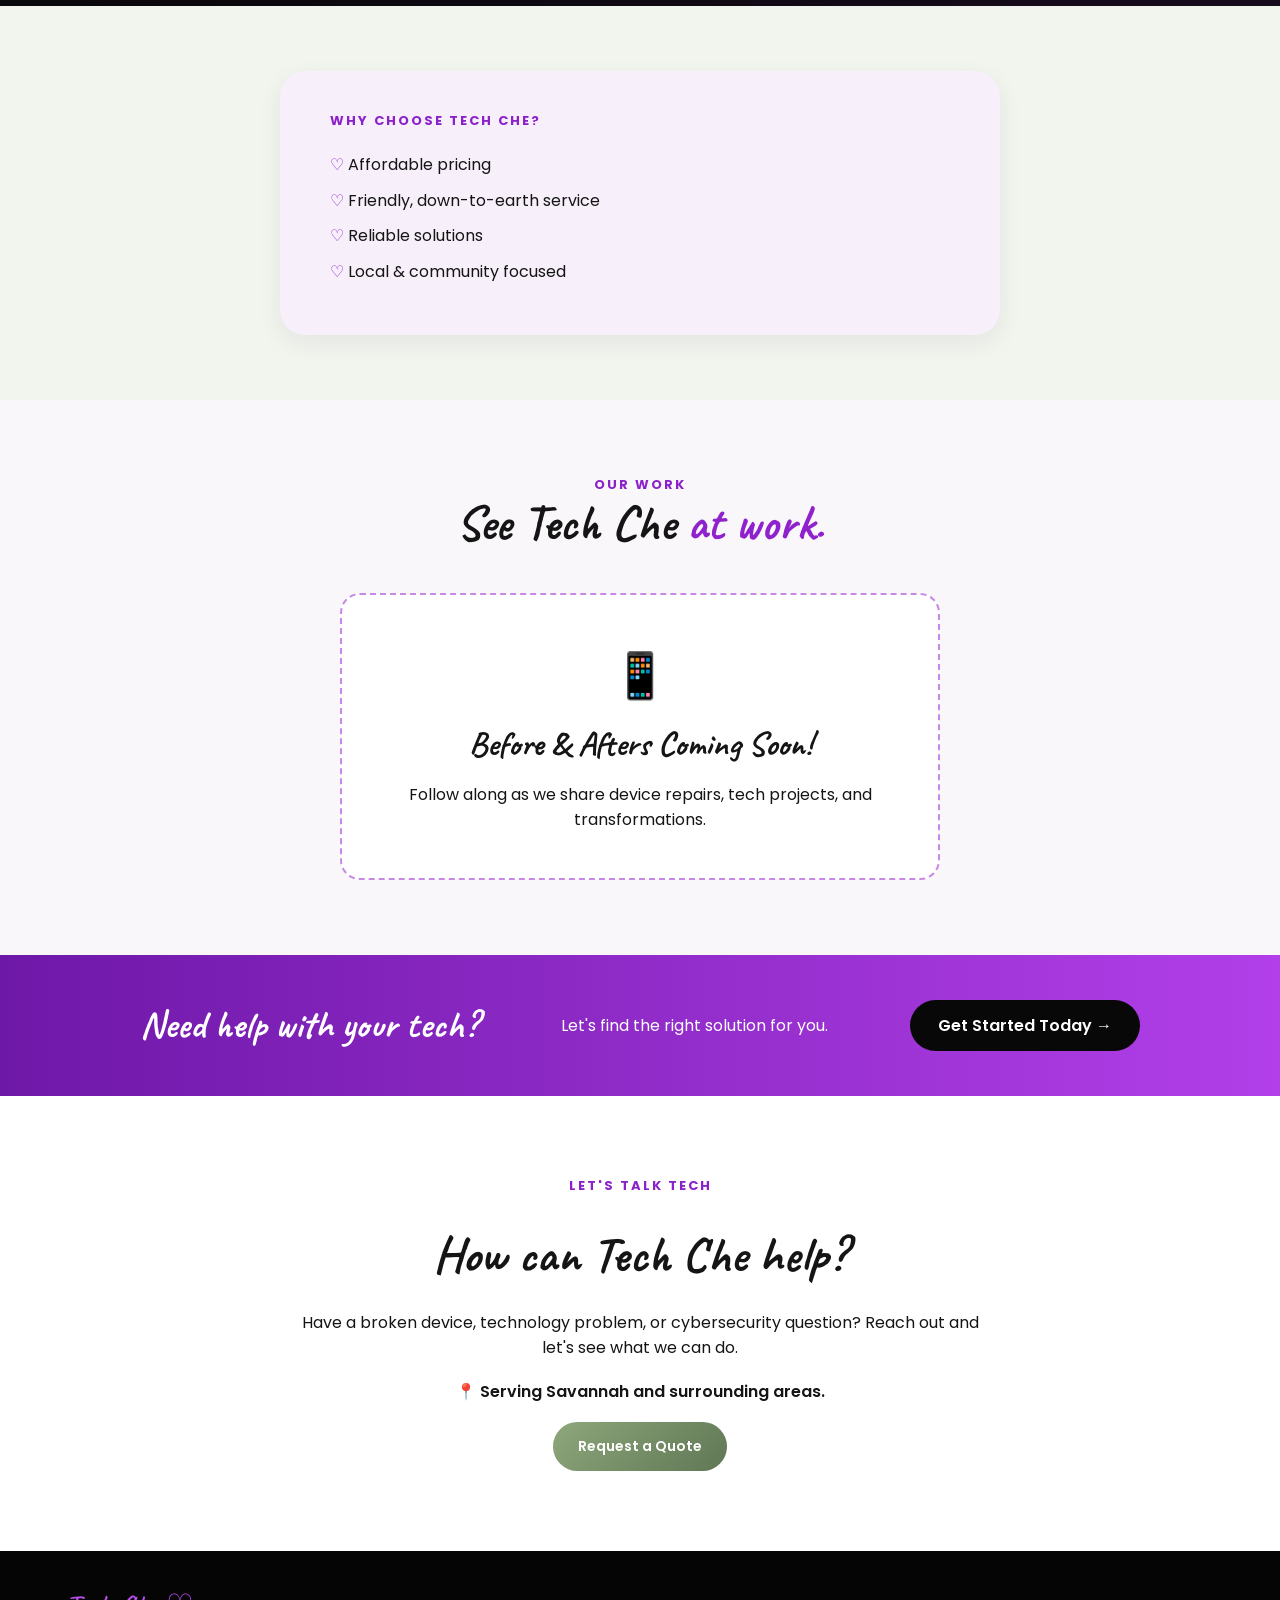
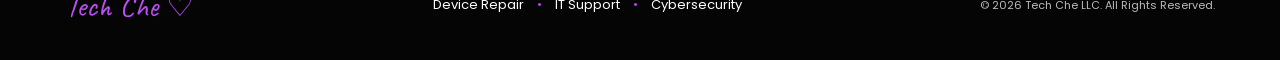
==== commit 7c30fa7c: "Update index.html" ====
--- a/index.html
+++ b/index.html
@@ -34,7 +34,11 @@
                 </div>
             </a>
 
-         <ul>
+    <button class="menu-toggle" onclick="toggleMenu()" aria-label="Open navigation menu">
+    ☰
+</button>
+
+<ul id="nav-menu">
     <li><a href="index.html#home">Home</a></li>
     <li><a href="index.html#about">About</a></li>
     <li><a href="index.html#services">Services</a></li>
@@ -42,7 +46,6 @@
     <li><a href="index.html#contact">Contact</a></li>
     <li><a href="policies.html">Policies</a></li>
 </ul>
-
            
 
     <a href="quote.html" class="nav-button">
@@ -342,7 +345,11 @@
         </div>
 
     </footer>
-
+<script>
+    function toggleMenu() {
+        document.getElementById("nav-menu").classList.toggle("show");
+    }
+</script>
 </body>
 
 </html>
--- a/style.css
+++ b/style.css
@@ -1209,3 +1209,168 @@
 .nav-button:hover {
     background: var(--deep-purple);
 }
+/* ================================
+   TECH CHE POLICIES PAGE
+================================ */
+
+.policies-page {
+    background: #faf8fc;
+}
+
+.policy-hero {
+    text-align: center;
+    padding: 90px 20px 50px;
+    max-width: 850px;
+    margin: auto;
+}
+
+.policy-hero h1 {
+    font-size: 3.2rem;
+    margin: 10px 0 15px;
+}
+
+.policy-hero > p:not(.small-heading):not(.policy-updated) {
+    font-size: 1.05rem;
+    line-height: 1.8;
+    max-width: 650px;
+    margin: 0 auto;
+}
+
+.policy-updated {
+    margin-top: 20px;
+    font-size: 0.85rem;
+    opacity: 0.7;
+}
+
+.policy-nav {
+    max-width: 1050px;
+    margin: 0 auto 50px;
+    padding: 30px;
+    background: white;
+    border-radius: 20px;
+}
+
+.policy-nav h2 {
+    text-align: center;
+    margin-bottom: 20px;
+}
+
+.policy-links {
+    display: flex;
+    flex-wrap: wrap;
+    justify-content: center;
+    gap: 10px;
+}
+
+.policy-links a {
+    text-decoration: none;
+    padding: 9px 15px;
+    border-radius: 30px;
+    background: #f2ecf8;
+    font-size: 0.85rem;
+    font-weight: 500;
+    transition: 0.2s ease;
+}
+
+.policy-links a:hover {
+    transform: translateY(-2px);
+}
+
+.policy-container {
+    max-width: 950px;
+    margin: auto;
+    padding: 0 20px 80px;
+}
+
+.policy-card {
+    background: white;
+    margin-bottom: 25px;
+    padding: 35px;
+    border-radius: 20px;
+    position: relative;
+}
+
+.policy-card h2 {
+    margin: 5px 0 18px;
+}
+
+.policy-card p {
+    line-height: 1.8;
+    margin-bottom: 14px;
+}
+
+.policy-number {
+    font-family: "Caveat", cursive;
+    font-size: 1.5rem;
+    font-weight: 700;
+    opacity: 0.55;
+}
+
+.policy-highlight {
+    padding: 20px;
+    margin: 20px 0;
+    border-radius: 15px;
+    background: #f5effa;
+}
+
+.policy-highlight strong {
+    display: block;
+    margin-bottom: 8px;
+}
+
+.policy-highlight p {
+    margin-bottom: 0;
+}
+
+.policy-contact {
+    text-align: center;
+    padding: 55px 30px;
+    margin-top: 50px;
+}
+
+.policy-contact > span {
+    font-size: 2rem;
+}
+
+.policy-contact h2 {
+    margin: 10px 0;
+}
+
+.policy-contact p {
+    max-width: 600px;
+    margin: 0 auto 25px;
+    line-height: 1.7;
+}
+
+footer a {
+    color: inherit;
+    text-decoration: none;
+}
+
+footer a:hover {
+    text-decoration: underline;
+}
+
+@media (max-width: 768px) {
+
+    .policy-hero {
+        padding-top: 60px;
+    }
+
+    .policy-hero h1 {
+        font-size: 2.4rem;
+    }
+
+    .policy-nav {
+        margin-left: 15px;
+        margin-right: 15px;
+    }
+
+    .policy-card {
+        padding: 25px 20px;
+    }
+
+    .policy-links a {
+        font-size: 0.8rem;
+    }
+}
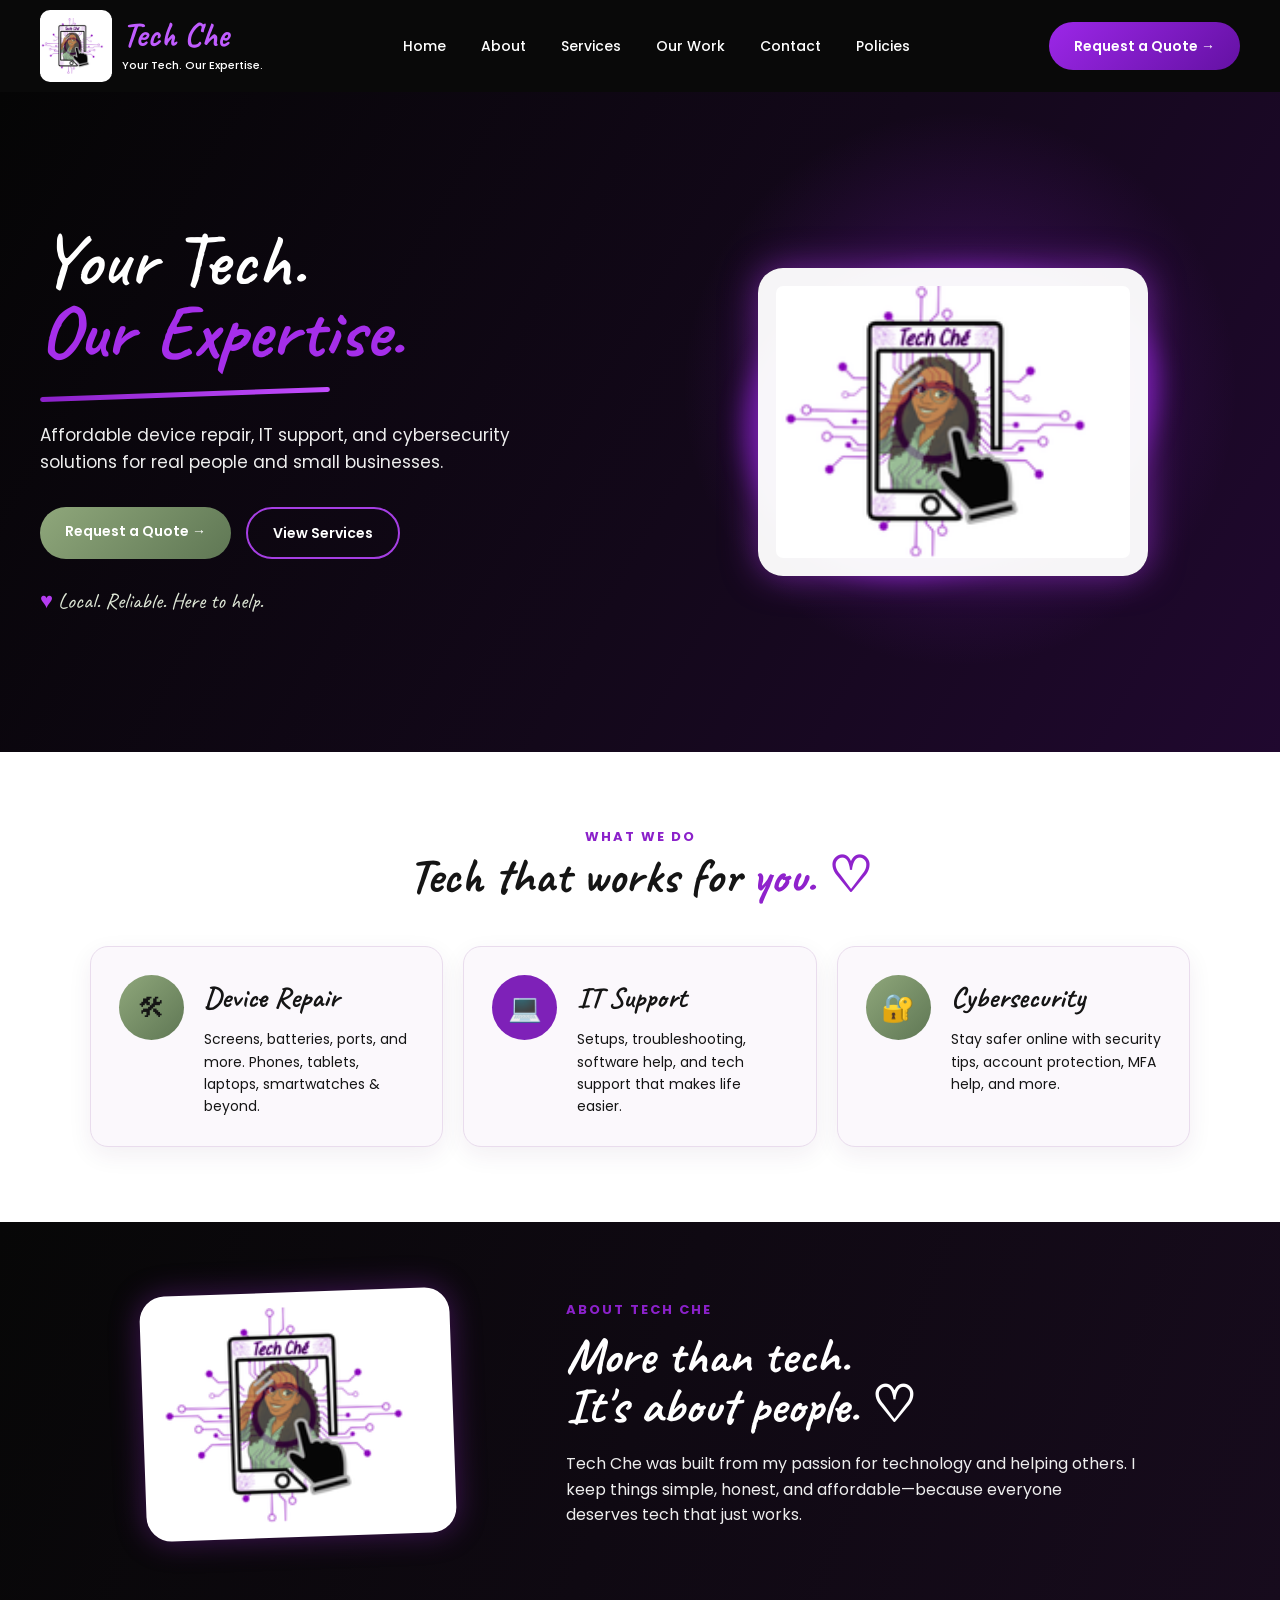
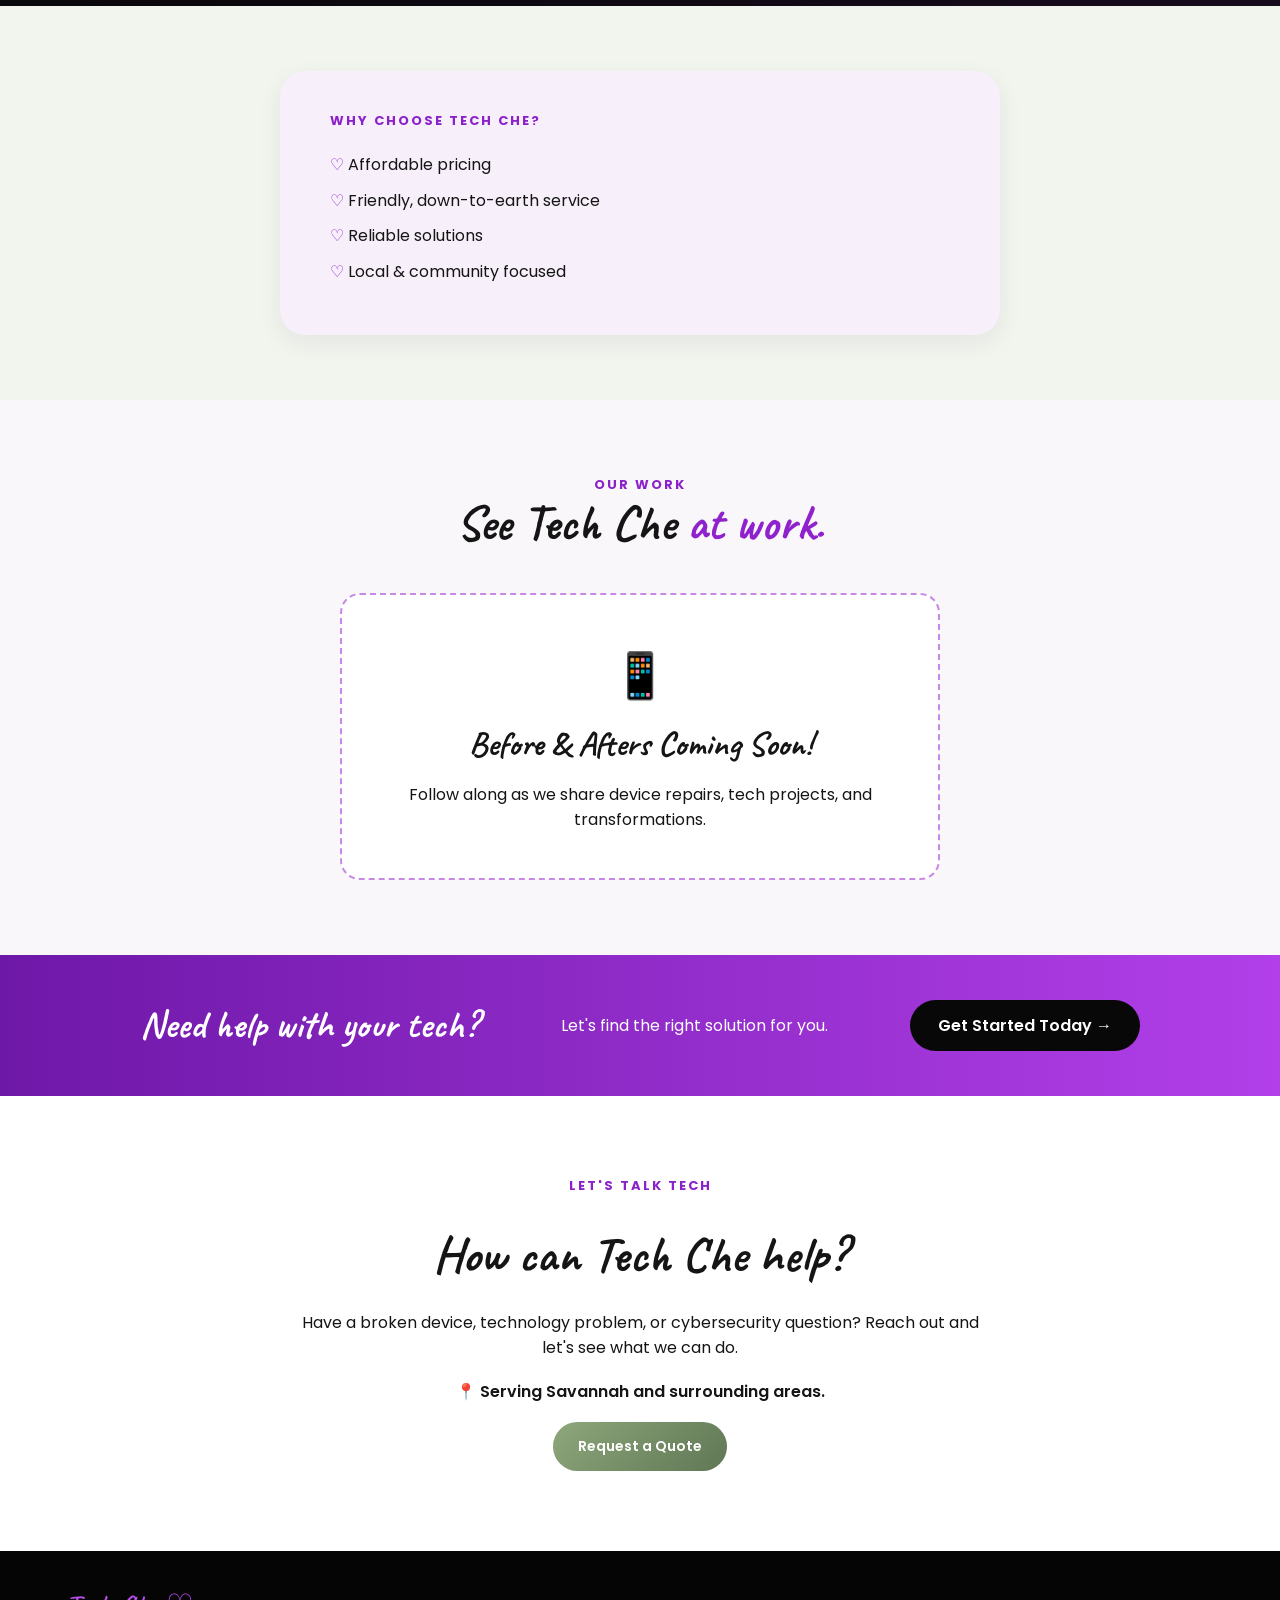
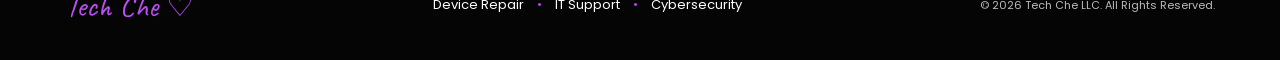
==== commit 76239f90: "Update index.html" ====
--- a/index.html
+++ b/index.html
@@ -26,7 +26,7 @@
     <header>
         <nav>
 
-            <a href="index.html" class="brand">
+            <a href="/" class="brand">
                 <img src="tech-che-logo.png" alt="Tech Che Logo">
                 <div>
                     <span class="brand-name">Tech Che</span>
@@ -39,12 +39,12 @@
 </button>
 
 <ul id="nav-menu">
-    <li><a href="index.html#home">Home</a></li>
-    <li><a href="index.html#about">About</a></li>
-    <li><a href="index.html#services">Services</a></li>
-    <li><a href="index.html#work">Our Work</a></li>
-    <li><a href="index.html#contact">Contact</a></li>
-    <li><a href="policies.html">Policies</a></li>
+    <li><a href="/">Home</a></li>
+    <li><a href="/#about">About</a></li>
+    <li><a href="/#services">Services</a></li>
+    <li><a href="/#work">Our Work</a></li>
+    <li><a href="/#contact">Contact</a></li>
+    <li><a href="/policies.html">Policies</a></li>
 </ul>
            
 
--- a/style.css
+++ b/style.css
@@ -1374,3 +1374,255 @@
         font-size: 0.8rem;
     }
 }
+/* ========================================
+   TECH CHE MOBILE MENU
+   ======================================== */
+
+/* Hide hamburger on desktop */
+.menu-toggle {
+    display: none;
+    background: transparent;
+    border: none;
+    color: white;
+    font-size: 30px;
+    cursor: pointer;
+    line-height: 1;
+}
+
+/* Tablet + Mobile */
+@media (max-width: 950px) {
+
+    nav {
+        position: relative;
+    }
+
+    /* Show hamburger */
+    .menu-toggle {
+        display: block;
+        margin-left: auto;
+        margin-right: 15px;
+    }
+
+    /* Keep menu closed until hamburger is tapped */
+    nav #nav-menu {
+        display: none;
+
+        position: absolute;
+        top: calc(100% + 5px);
+        left: 15px;
+        right: 15px;
+
+        background: #0b0710;
+
+        padding: 18px;
+
+        border: 1px solid rgba(192, 92, 255, 0.25);
+        border-radius: 18px;
+
+        box-shadow:
+            0 15px 35px rgba(0, 0, 0, 0.35);
+
+        flex-direction: column;
+        gap: 4px;
+
+        z-index: 2000;
+    }
+
+    /* Open menu */
+    nav #nav-menu.show {
+        display: flex;
+    }
+
+    nav #nav-menu li {
+        width: 100%;
+    }
+
+    nav #nav-menu li a {
+        display: block;
+
+        width: 100%;
+
+        padding: 12px 14px;
+
+        border-radius: 10px;
+
+        color: white;
+
+        font-size: 14px;
+    }
+
+    nav #nav-menu li a:hover {
+        background: rgba(156, 39, 232, 0.15);
+        color: #c05cff;
+    }
+}
+
+
+/* Phone adjustments */
+@media (max-width: 600px) {
+
+    .menu-toggle {
+        font-size: 27px;
+        margin-right: 8px;
+    }
+
+    nav #nav-menu {
+        top: calc(100% + 4px);
+    }
+}
+/* ========================================
+   QUOTE FORM POLICY AGREEMENT
+   ======================================== */
+
+.policy-agreement {
+    margin: 10px 0 25px;
+    padding: 18px 20px;
+
+    background: var(--sage-soft);
+
+    border: 1px solid var(--sage-light);
+    border-radius: 14px;
+}
+
+.policy-checkbox {
+    display: flex;
+    align-items: flex-start;
+    gap: 12px;
+
+    cursor: pointer;
+
+    font-size: 13px;
+    line-height: 1.6;
+}
+
+.policy-checkbox input {
+    width: 18px;
+    height: 18px;
+
+    margin-top: 2px;
+
+    flex-shrink: 0;
+
+    accent-color: var(--deep-purple);
+
+    cursor: pointer;
+}
+
+.policy-checkbox a {
+    color: var(--deep-purple);
+    font-weight: 600;
+    text-decoration: underline;
+}
+
+.policy-checkbox a:hover {
+    color: var(--purple);
+}
+
+.policy-agreement-note {
+    margin: 8px 0 0 30px;
+
+    font-family: "Caveat", cursive;
+    font-size: 17px;
+
+    color: var(--sage-dark);
+}
+
+
+/* Mobile */
+
+@media (max-width: 600px) {
+
+    .policy-agreement {
+        padding: 16px;
+    }
+
+    .policy-checkbox {
+        font-size: 12px;
+    }
+
+    .policy-agreement-note {
+        margin-left: 30px;
+        font-size: 16px;
+    }
+}
+/* ========================================
+   TECH CHE REPAIR INTAKE FORM
+   ======================================== */
+
+.intake-section-title {
+    font-family: "Caveat", cursive;
+    font-size: 30px;
+    font-weight: 700;
+
+    color: var(--deep-purple);
+
+    margin: 35px 0 18px;
+
+    padding-bottom: 8px;
+
+    border-bottom: 2px solid var(--sage-light);
+}
+
+.intake-section-title:first-of-type {
+    margin-top: 0;
+}
+
+.intake-help {
+    margin: -8px 0 25px;
+
+    padding: 14px 16px;
+
+    background: var(--sage-soft);
+
+    border-left: 4px solid var(--sage);
+
+    border-radius: 8px;
+
+    font-size: 12px;
+    line-height: 1.7;
+
+    color: #555;
+}
+
+.signature-notice {
+    margin: 5px 0 25px;
+
+    padding: 18px;
+
+    background: #f6effa;
+
+    border: 1px solid #e6c5f7;
+    border-radius: 12px;
+
+    font-size: 12px;
+    line-height: 1.7;
+
+    color: #555;
+}
+
+
+/* Intake agreement boxes */
+
+#tech-che-intake-form .policy-agreement {
+    margin-bottom: 14px;
+}
+
+#tech-che-intake-form .policy-checkbox span {
+    line-height: 1.7;
+}
+
+
+/* Mobile */
+
+@media (max-width: 600px) {
+
+    .intake-section-title {
+        font-size: 27px;
+        margin-top: 30px;
+    }
+
+    .intake-help,
+    .signature-notice {
+        font-size: 11px;
+    }
+}
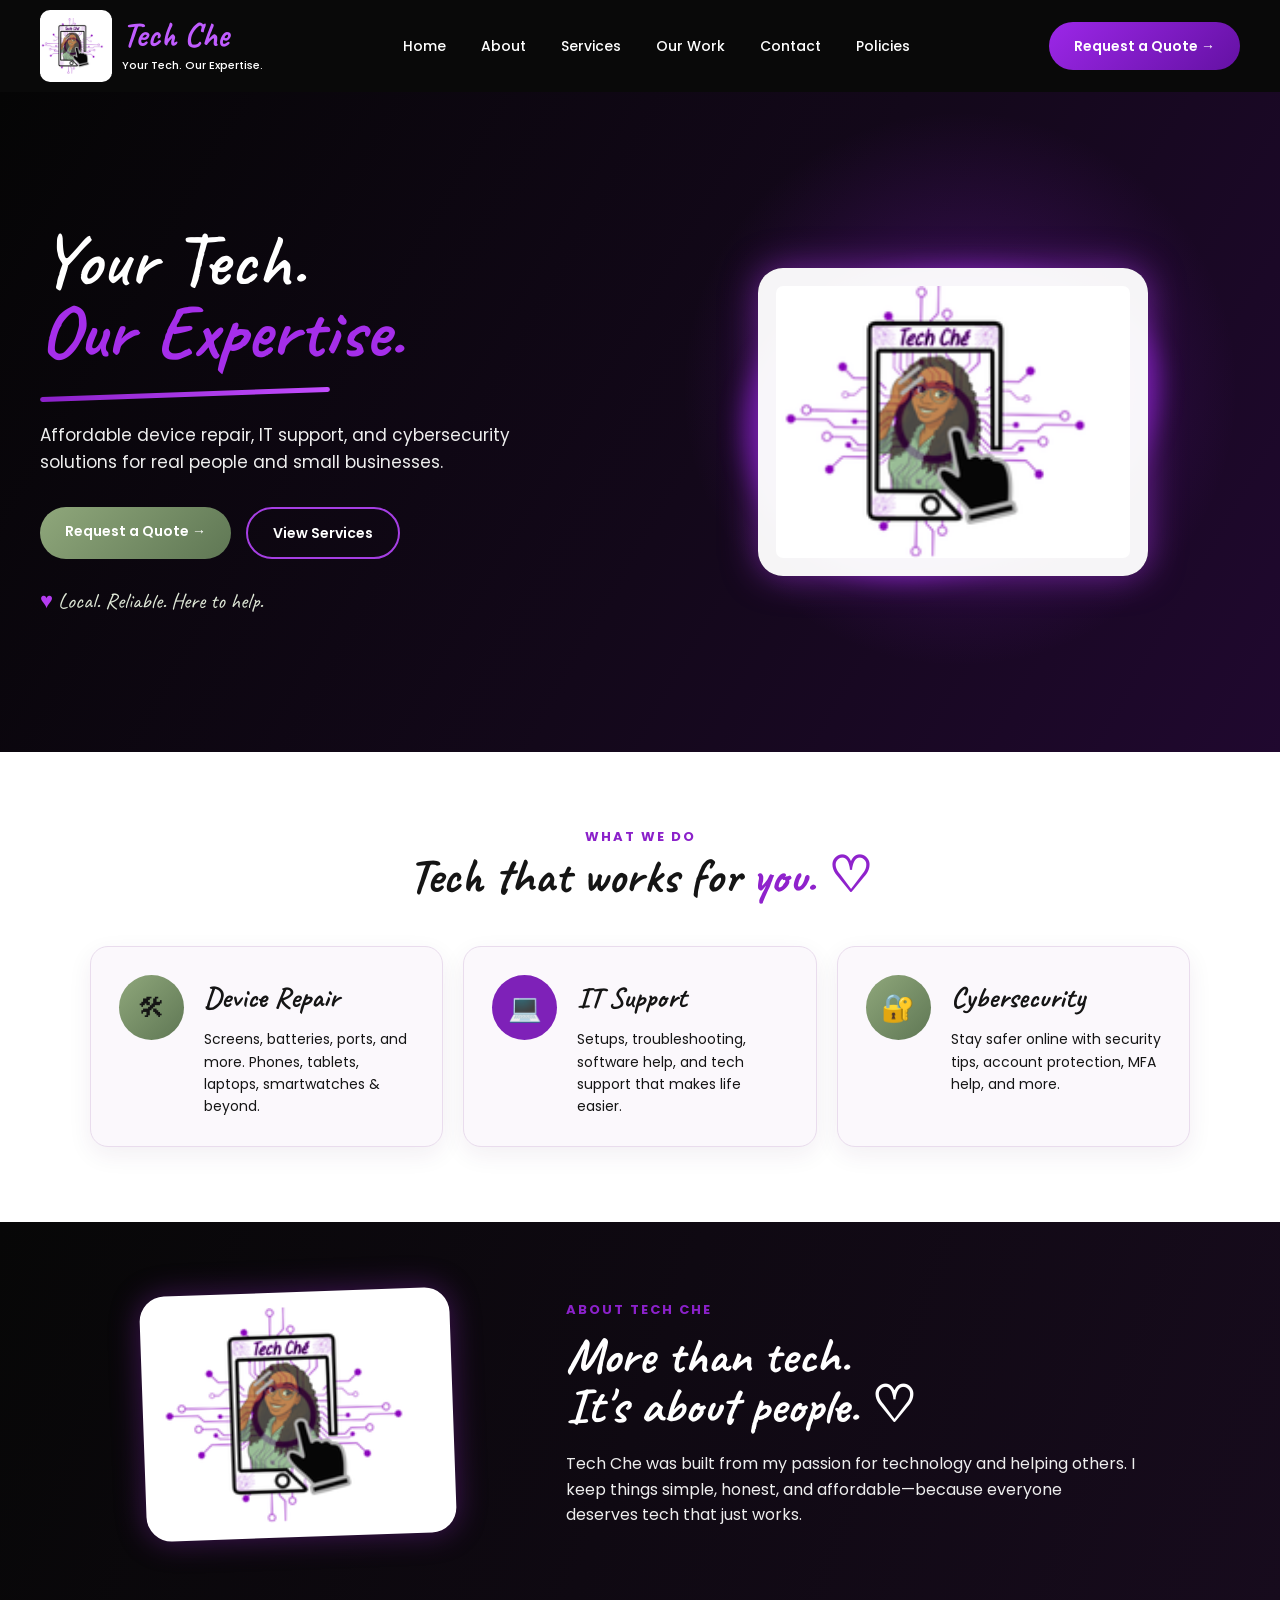
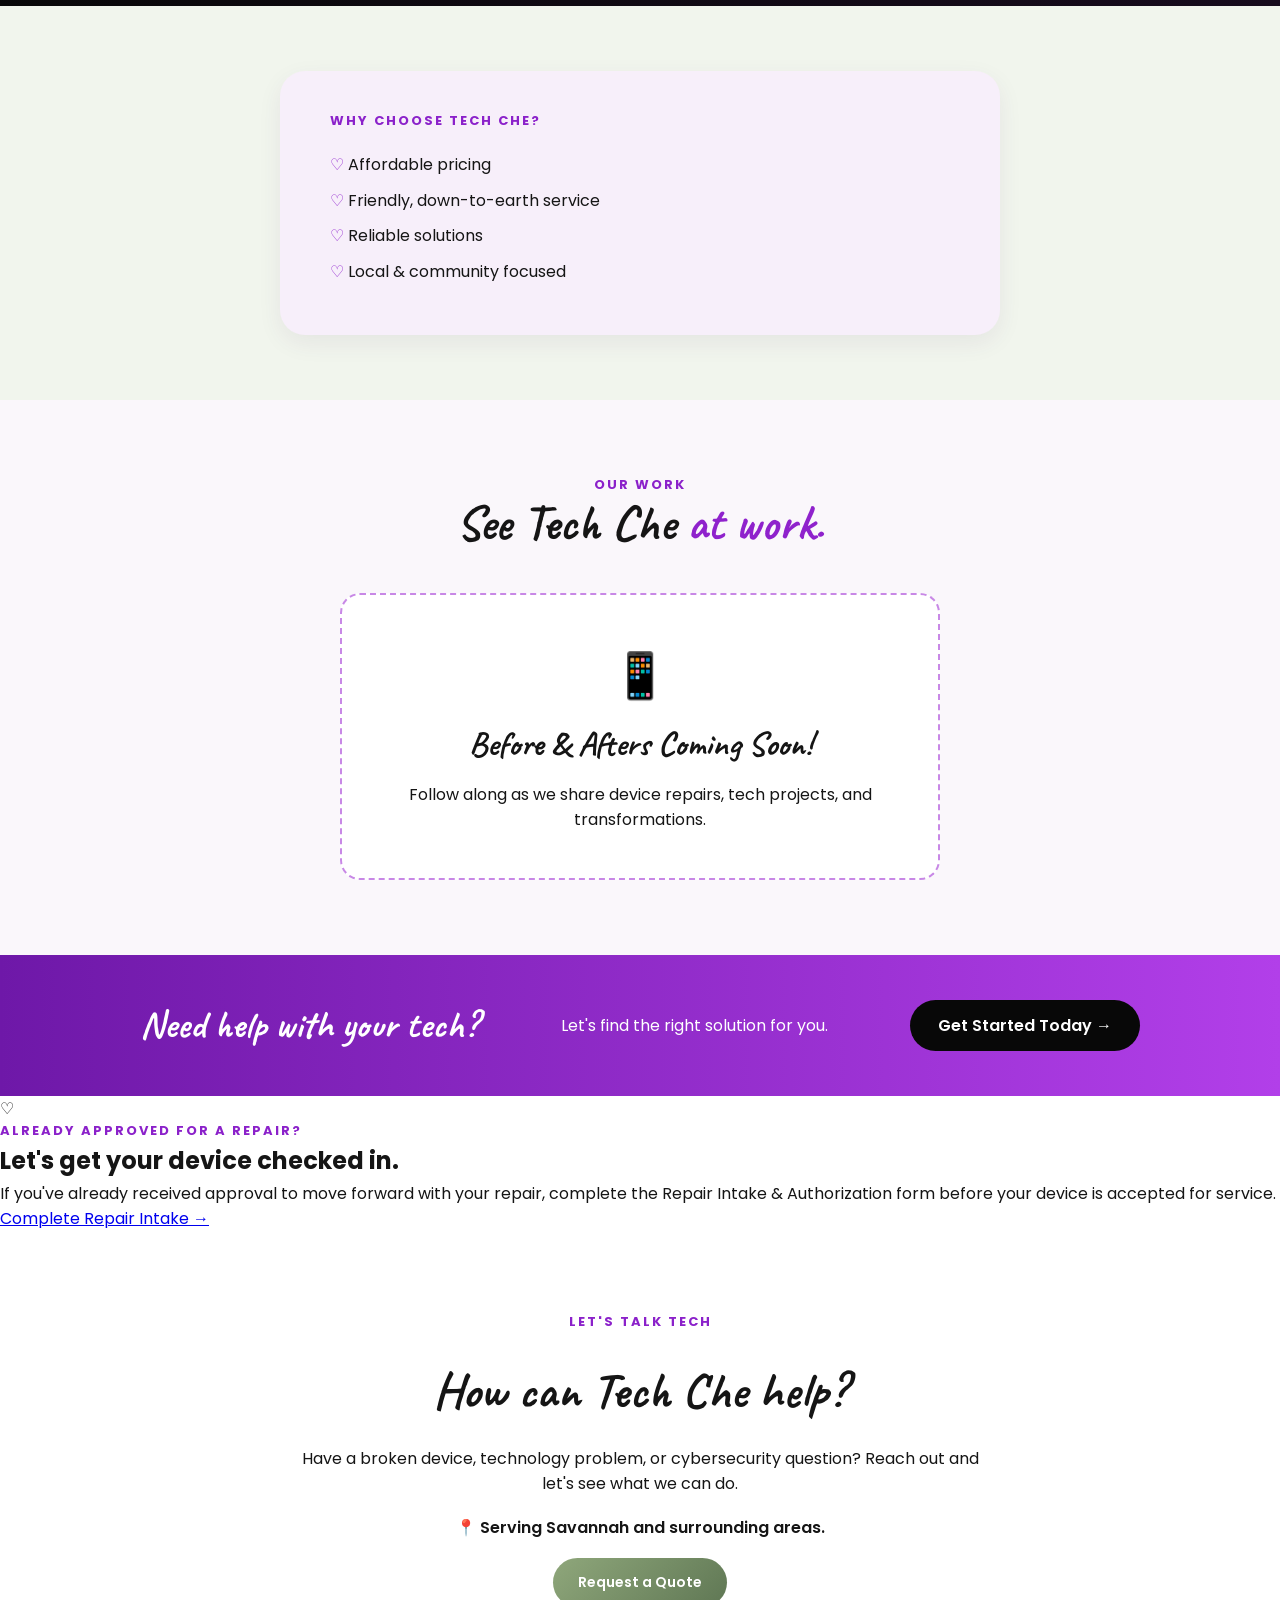
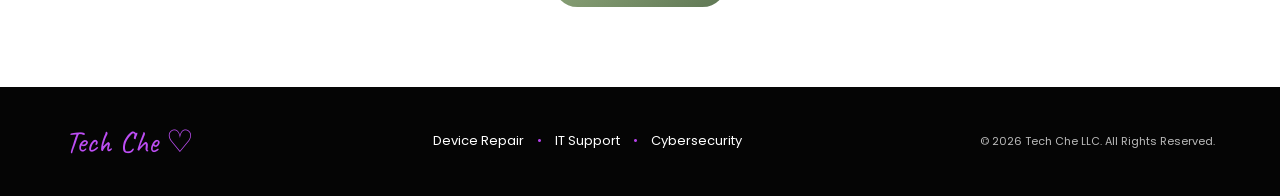
==== commit 31a61951: "Update index.html" ====
--- a/index.html
+++ b/index.html
@@ -294,7 +294,40 @@
 
         </section>
 
-
+<!-- EXISTING CUSTOMER INTAKE -->
+<section class="intake-cta">
+
+    <div class="intake-cta-box">
+
+        <div class="intake-cta-icon">♡</div>
+
+        <div class="intake-cta-text">
+
+            <p class="small-heading">
+                ALREADY APPROVED FOR A REPAIR?
+            </p>
+
+            <h2>
+                Let's get your device
+                <span>checked in.</span>
+            </h2>
+
+            <p>
+                If you've already received approval to move forward
+                with your repair, complete the Repair Intake &
+                Authorization form before your device is accepted
+                for service.
+            </p>
+
+        </div>
+
+        <a href="/intake.html" class="intake-cta-button">
+            Complete Repair Intake →
+        </a>
+
+    </div>
+
+</section>
         <!-- CONTACT -->
         <section id="contact" class="contact">
 
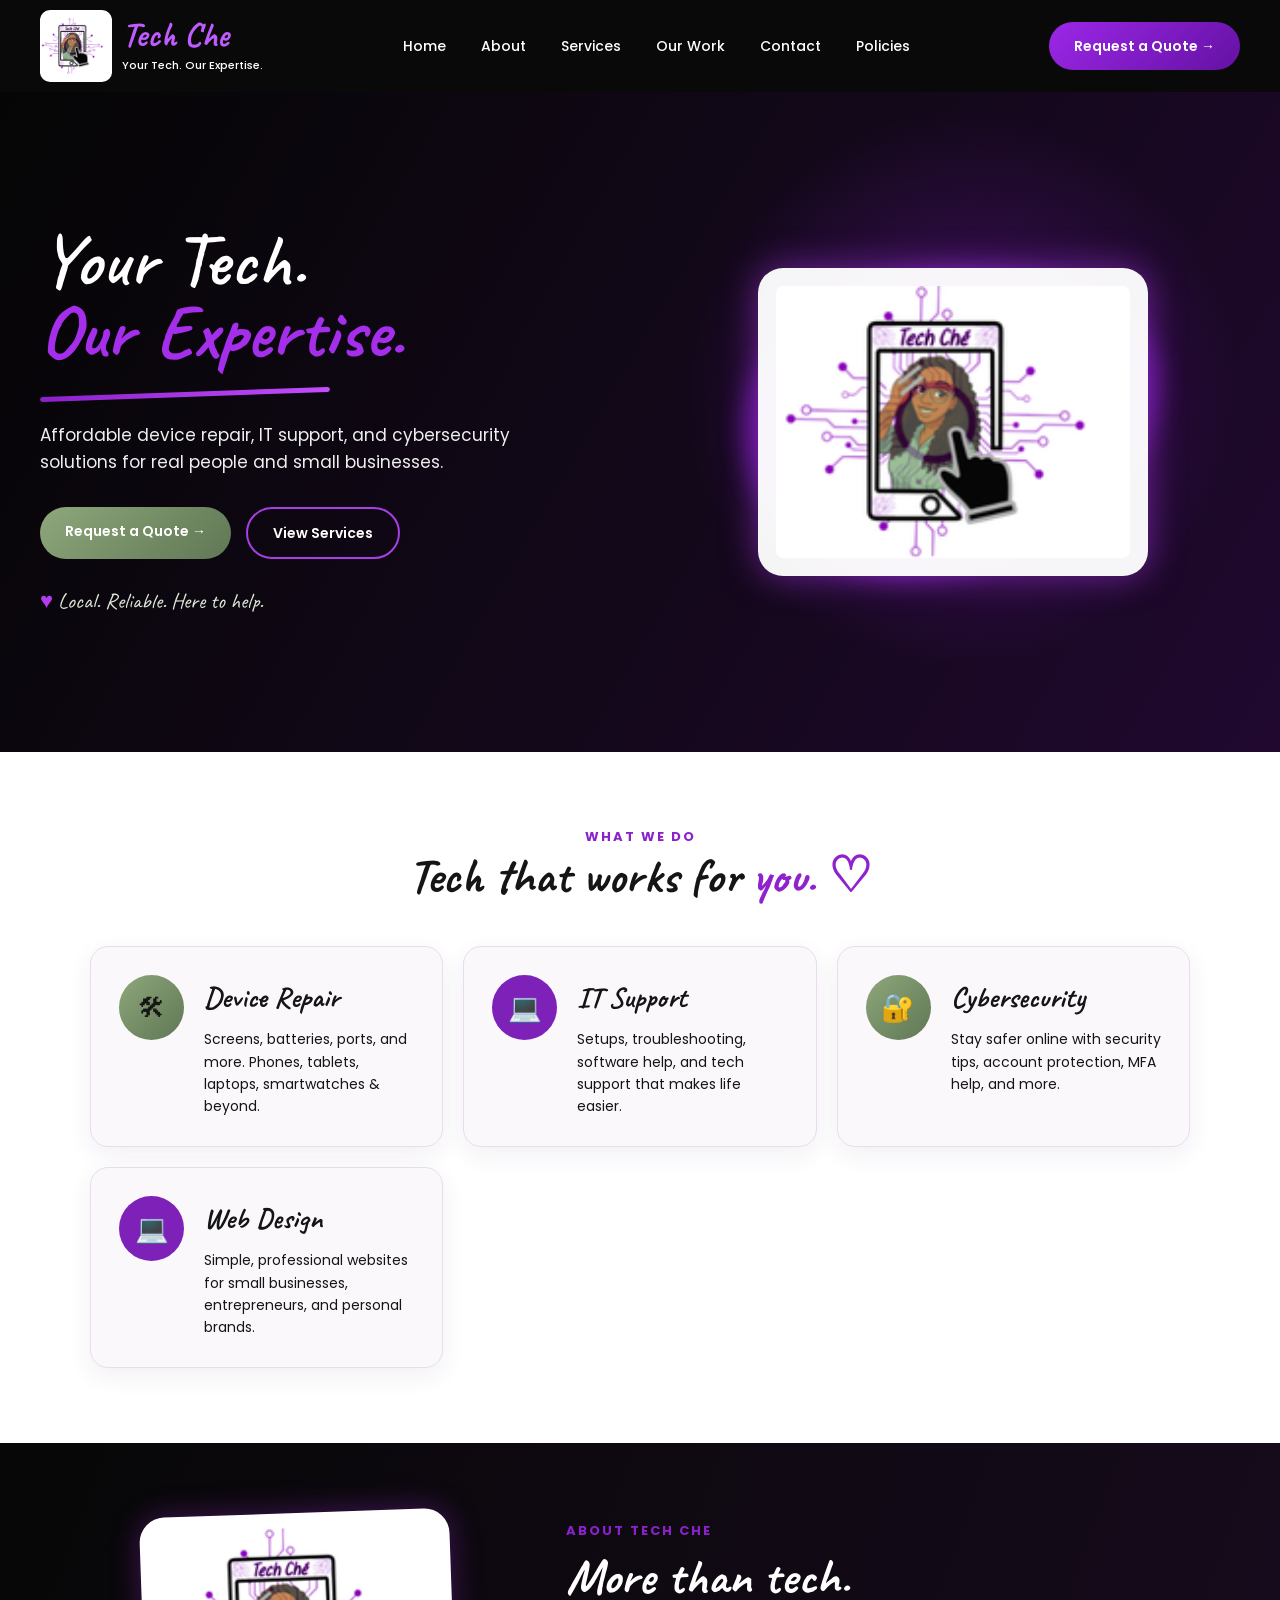
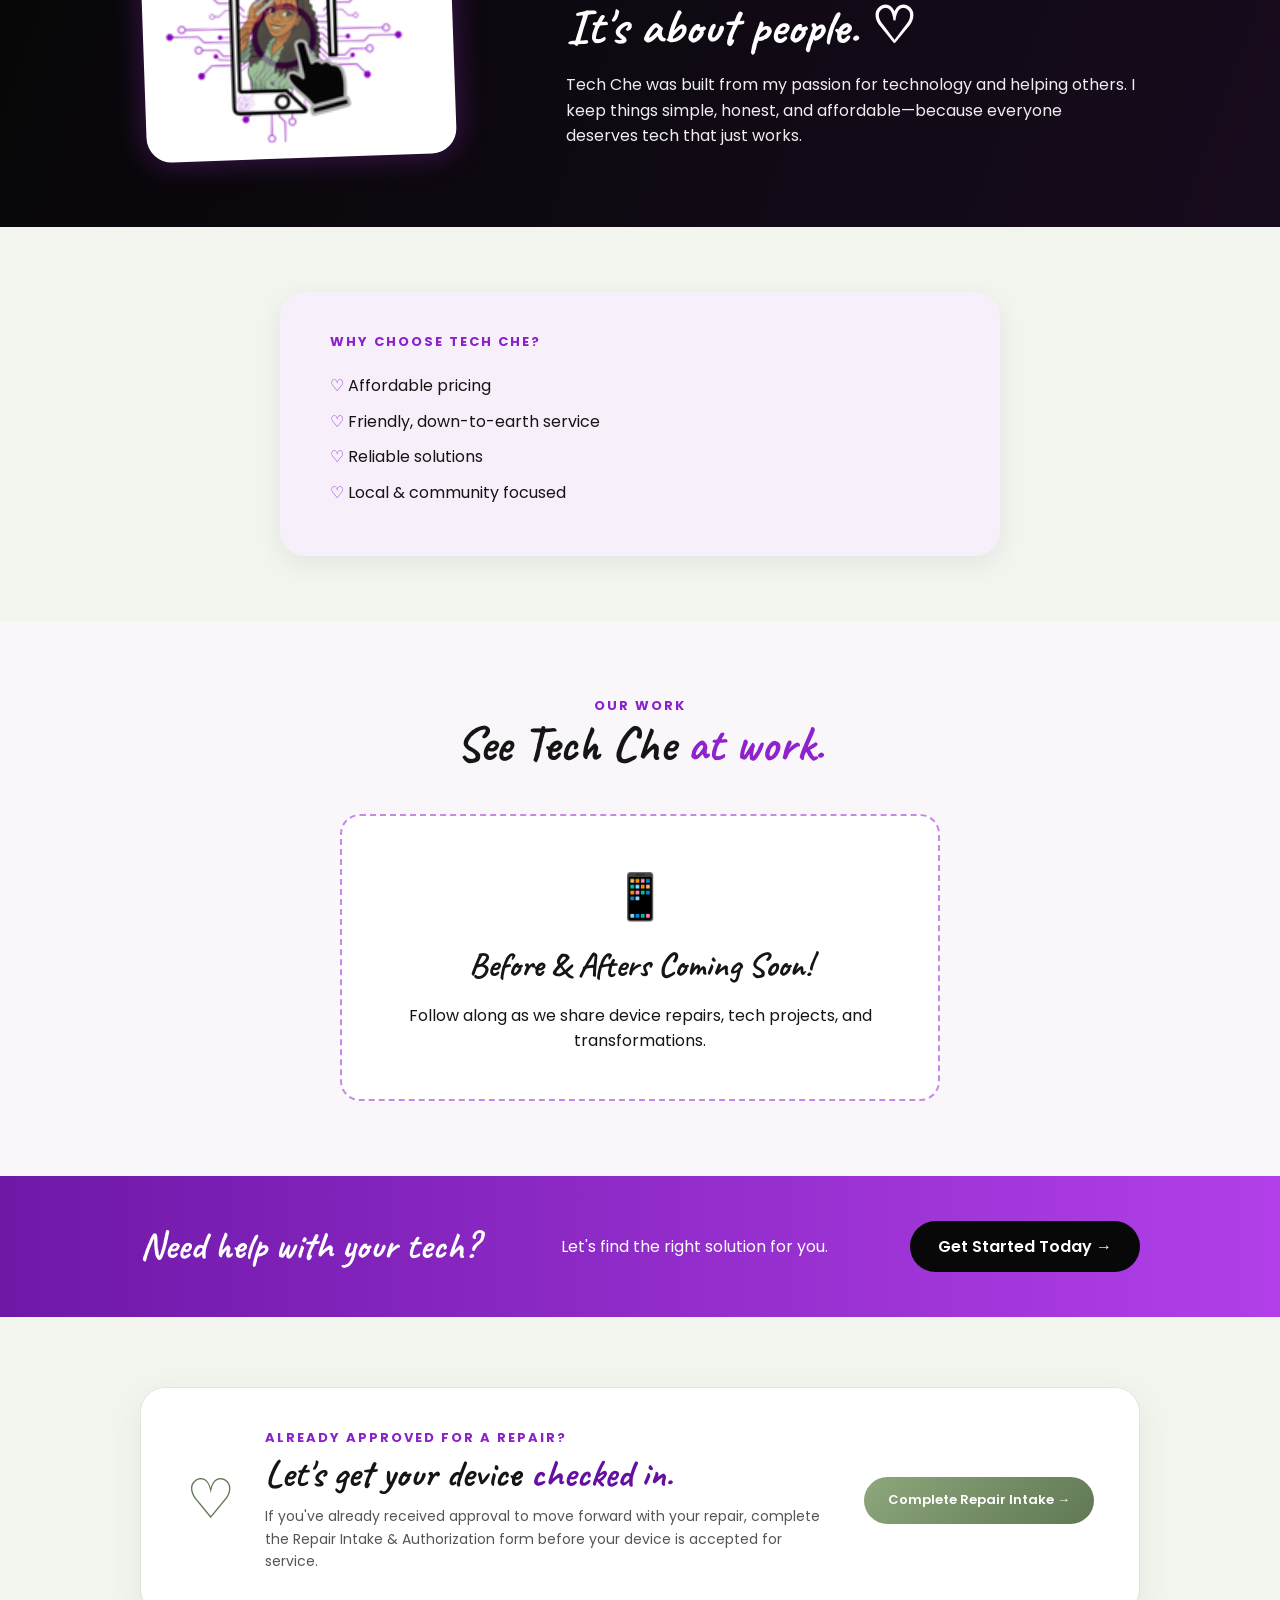
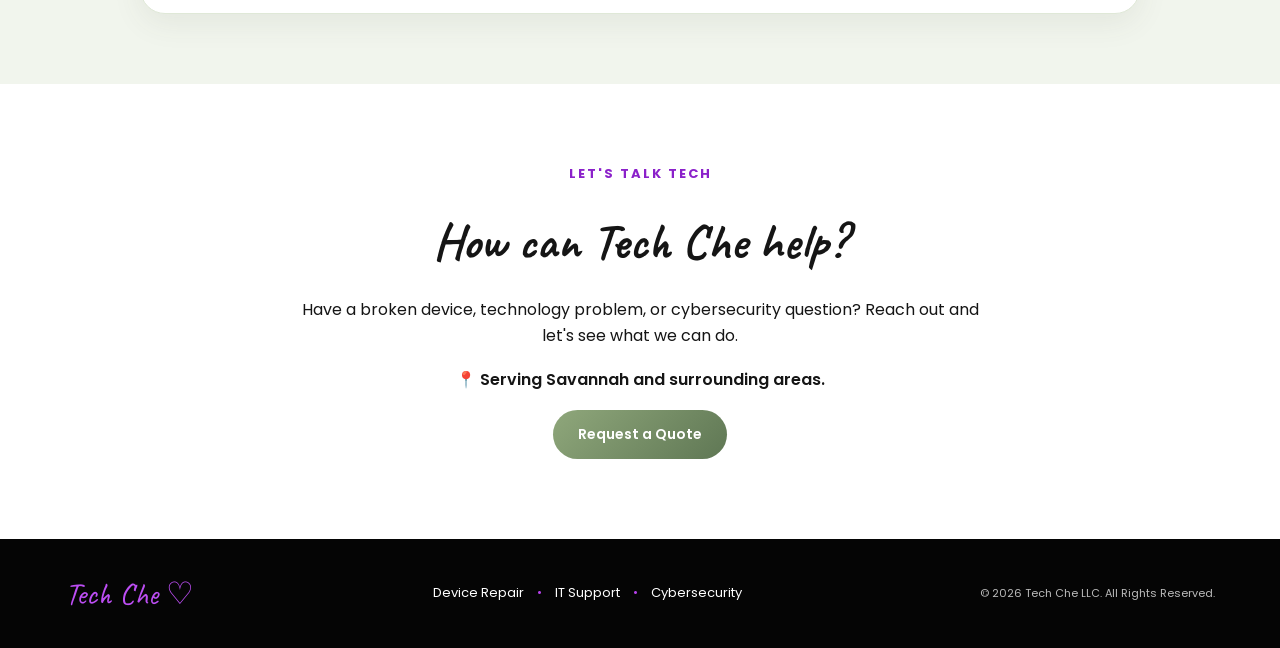
==== commit cd32c271: "Update index.html" ====
--- a/index.html
+++ b/index.html
@@ -177,7 +177,18 @@
 
                 </div>
 
-            </div>
+          <div class="service-card">
+    <div class="service-icon">💻</div>
+
+    <div>
+        <h3>Web Design</h3>
+
+        <p>
+            Simple, professional websites for small businesses,
+            entrepreneurs, and personal brands.
+        </p>
+    </div>
+</div>
 
         </section>
 
--- a/style.css
+++ b/style.css
@@ -1626,3 +1626,223 @@
         font-size: 11px;
     }
 }
+/* ========================================
+   EXISTING CUSTOMER / REPAIR INTAKE
+   ======================================== */
+
+.intake-cta {
+    padding: 70px 25px;
+    background: var(--sage-soft);
+}
+
+.intake-cta-box {
+    max-width: 1000px;
+    margin: auto;
+
+    display: flex;
+    align-items: center;
+    gap: 30px;
+
+    padding: 40px 45px;
+
+    background: white;
+
+    border: 1px solid var(--sage-light);
+    border-radius: 25px;
+
+    box-shadow:
+        0 10px 30px rgba(72, 80, 65, 0.08);
+}
+
+.intake-cta-icon {
+    font-family: "Caveat", cursive;
+    font-size: 55px;
+    line-height: 1;
+    color: var(--sage-dark);
+}
+
+.intake-cta-text {
+    flex: 1;
+}
+
+.intake-cta-text h2 {
+    font-family: "Caveat", cursive;
+    font-size: 38px;
+    line-height: 1.05;
+
+    margin: 5px 0 12px;
+}
+
+.intake-cta-text h2 span {
+    color: var(--deep-purple);
+}
+
+.intake-cta-text > p:last-child {
+    max-width: 570px;
+    font-size: 14px;
+    color: #555;
+}
+
+.intake-cta-button {
+    flex-shrink: 0;
+
+    padding: 13px 24px;
+
+    background:
+        linear-gradient(
+            135deg,
+            var(--sage),
+            var(--sage-dark)
+        );
+
+    color: white;
+
+    text-decoration: none;
+    font-size: 13px;
+    font-weight: 600;
+
+    border-radius: 30px;
+
+    transition: .25s;
+}
+
+.intake-cta-button:hover {
+    background: var(--sage-dark);
+    transform: translateY(-2px);
+}
+
+
+/* Mobile */
+
+@media (max-width: 750px) {
+
+    .intake-cta {
+        padding: 50px 20px;
+    }
+
+    .intake-cta-box {
+        flex-direction: column;
+        text-align: center;
+
+        padding: 35px 25px;
+    }
+
+    .intake-cta-text h2 {
+        font-size: 34px;
+    }
+
+    .intake-cta-button {
+        width: 100%;
+        text-align: center;
+    }
+}
+/* ========================================
+   EXISTING CUSTOMER / REPAIR INTAKE
+   ======================================== */
+
+.intake-cta {
+    padding: 70px 25px;
+    background: var(--sage-soft);
+}
+
+.intake-cta-box {
+    max-width: 1000px;
+    margin: auto;
+
+    display: flex;
+    align-items: center;
+    gap: 30px;
+
+    padding: 40px 45px;
+
+    background: white;
+
+    border: 1px solid var(--sage-light);
+    border-radius: 25px;
+
+    box-shadow:
+        0 10px 30px rgba(72, 80, 65, 0.08);
+}
+
+.intake-cta-icon {
+    font-family: "Caveat", cursive;
+    font-size: 55px;
+    line-height: 1;
+    color: var(--sage-dark);
+}
+
+.intake-cta-text {
+    flex: 1;
+}
+
+.intake-cta-text h2 {
+    font-family: "Caveat", cursive;
+    font-size: 38px;
+    line-height: 1.05;
+
+    margin: 5px 0 12px;
+}
+
+.intake-cta-text h2 span {
+    color: var(--deep-purple);
+}
+
+.intake-cta-text > p:last-child {
+    max-width: 570px;
+    font-size: 14px;
+    color: #555;
+}
+
+.intake-cta-button {
+    flex-shrink: 0;
+
+    padding: 13px 24px;
+
+    background:
+        linear-gradient(
+            135deg,
+            var(--sage),
+            var(--sage-dark)
+        );
+
+    color: white;
+
+    text-decoration: none;
+    font-size: 13px;
+    font-weight: 600;
+
+    border-radius: 30px;
+
+    transition: .25s;
+}
+
+.intake-cta-button:hover {
+    background: var(--sage-dark);
+    transform: translateY(-2px);
+}
+
+
+/* Mobile */
+
+@media (max-width: 750px) {
+
+    .intake-cta {
+        padding: 50px 20px;
+    }
+
+    .intake-cta-box {
+        flex-direction: column;
+        text-align: center;
+
+        padding: 35px 25px;
+    }
+
+    .intake-cta-text h2 {
+        font-size: 34px;
+    }
+
+    .intake-cta-button {
+        width: 100%;
+        text-align: center;
+    }
+}
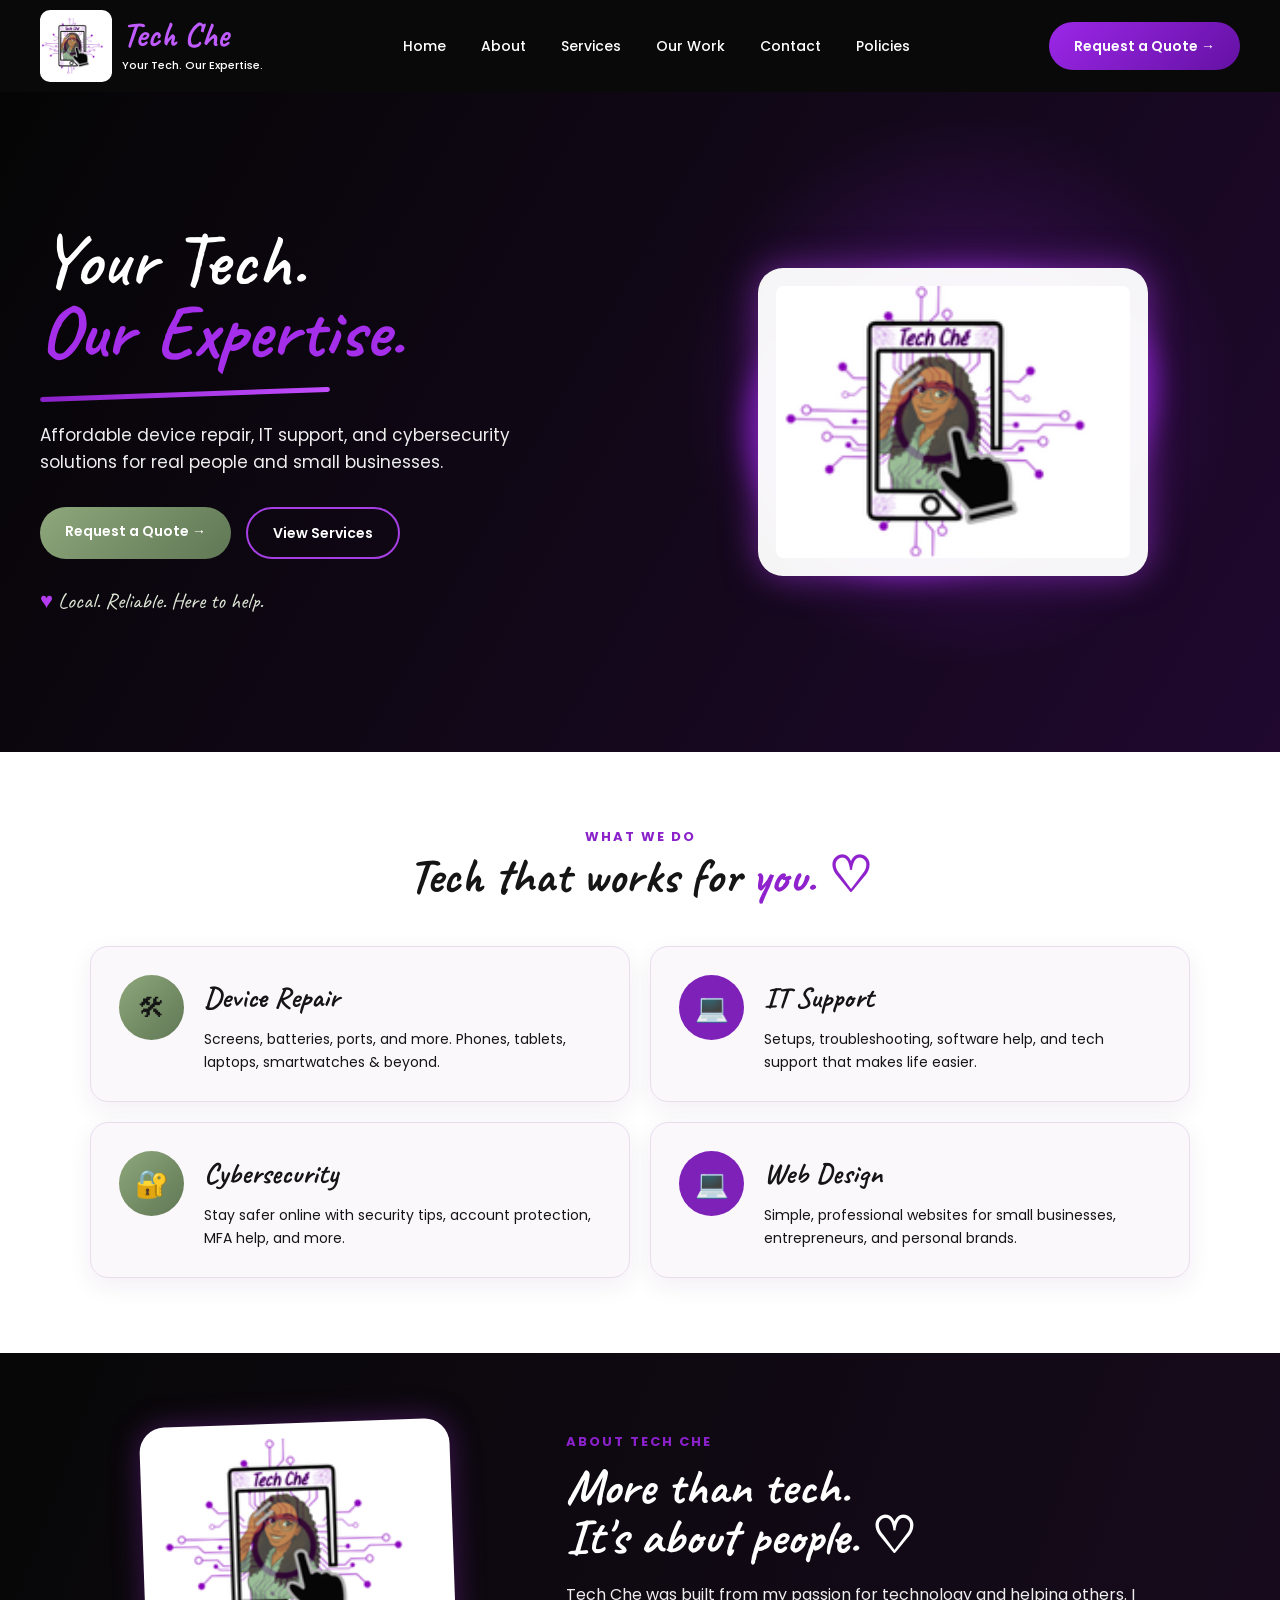
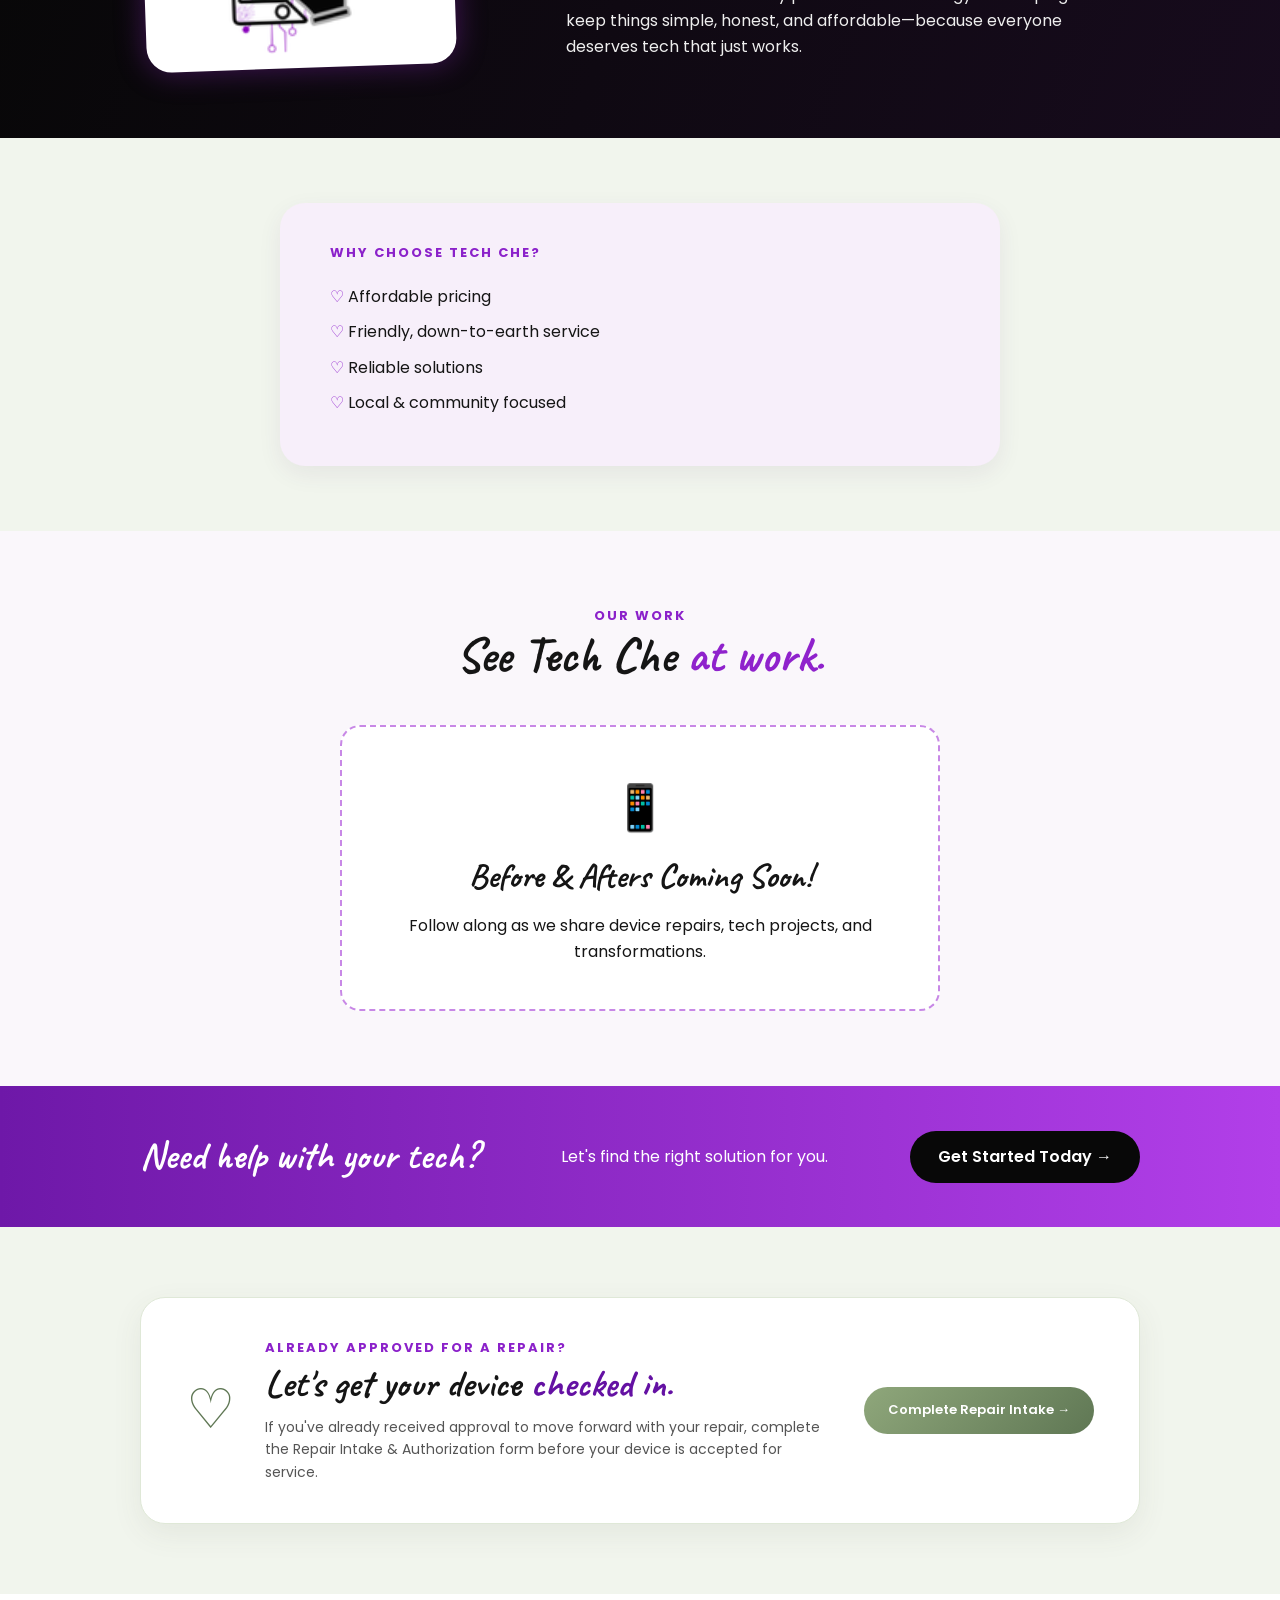
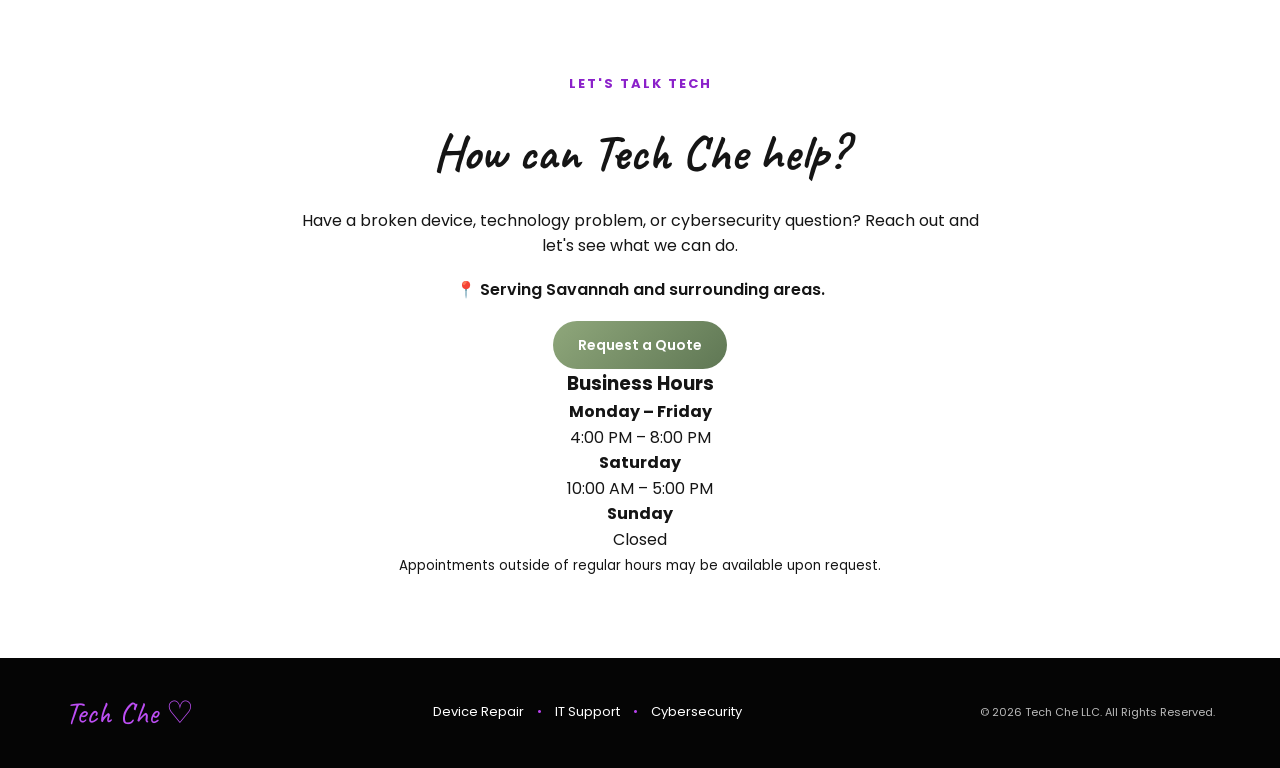
==== commit be71ac7b: "Update index.html" ====
--- a/index.html
+++ b/index.html
@@ -359,7 +359,20 @@
             <a href="quote.html" class="primary-button">
                 Request a Quote
             </a>
-
+<div class="business-hours">
+    <h3>Business Hours</h3>
+
+    <p><strong>Monday – Friday</strong><br>
+    4:00 PM – 8:00 PM</p>
+
+    <p><strong>Saturday</strong><br>
+    10:00 AM – 5:00 PM</p>
+
+    <p><strong>Sunday</strong><br>
+    Closed</p>
+
+    <small>Appointments outside of regular hours may be available upon request.</small>
+</div>
         </section>
 
     </main>
--- a/style.css
+++ b/style.css
@@ -360,7 +360,7 @@
     margin: auto;
 
     display: grid;
-    grid-template-columns: repeat(3, 1fr);
+    grid-template-columns: repeat(2, 1fr);
 
     gap: 20px;
 }
